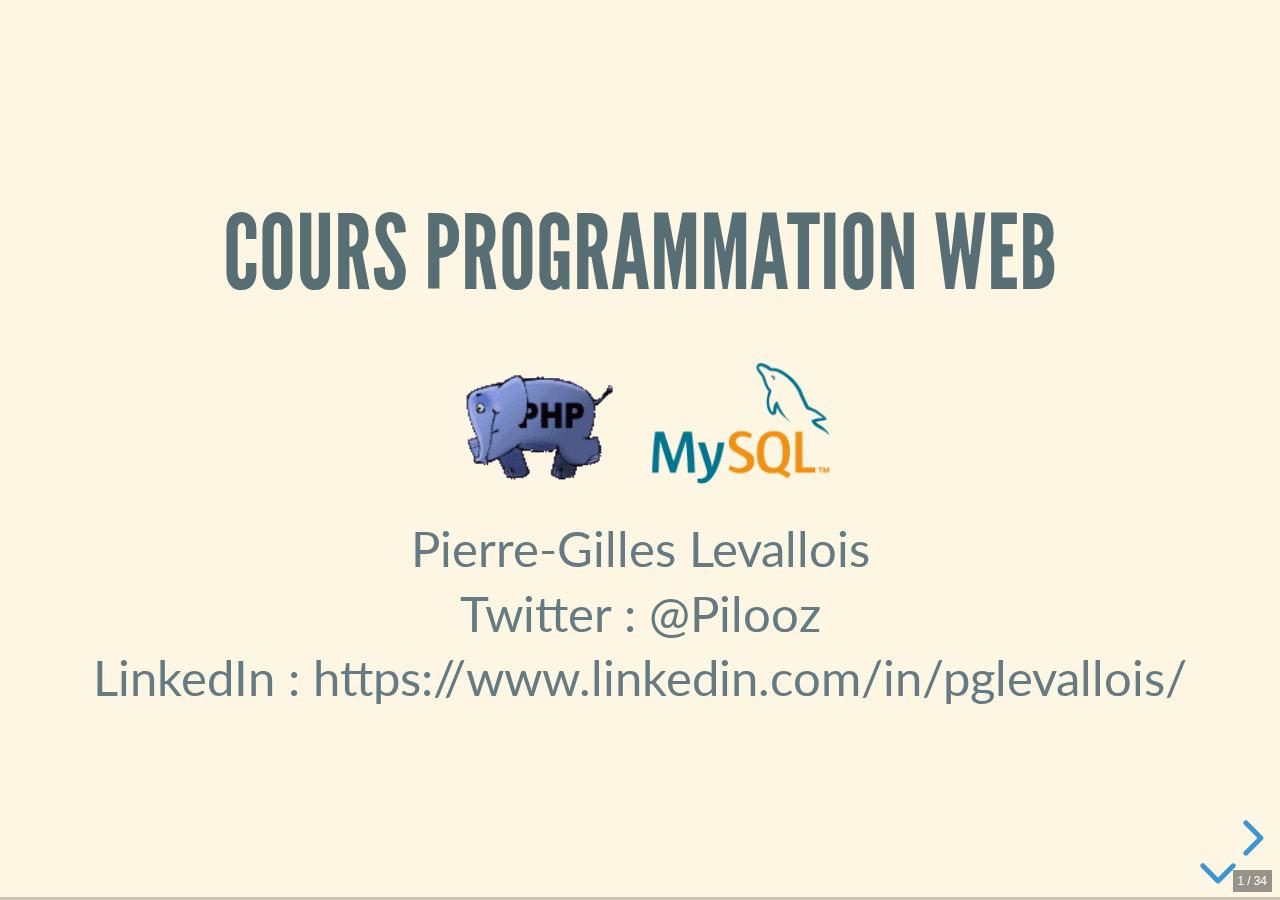
==== cours/index.html @ 21dce2d6 "plan chapitre 2" ====
<!doctype html>
<html>
	<head>
		<meta charset="utf-8">
		<meta name="viewport" content="width=device-width, initial-scale=1.0, maximum-scale=1.0, user-scalable=no">

		<title>Prog Web PHP</title>

		<link rel="stylesheet" href="css/reset.css">
		<link rel="stylesheet" href="css/reveal.css">
		<!-- <link rel="stylesheet" href="css/theme/black.css"/> -->
		<!-- <link rel="stylesheet" href="css/theme/white.css"/> -->
		<!-- <link rel="stylesheet" href="css/theme/league.css"/> -->
		<!-- <link rel="stylesheet" href="css/theme/sky.css"/> -->
		<!-- <link rel="stylesheet" href="css/theme/beige.css"/> -->
		<!-- <link rel="stylesheet" href="css/theme/simple.css"/> -->
		<!-- <link rel="stylesheet" href="css/theme/serif.css"/> -->
		<!-- <link rel="stylesheet" href="css/theme/blood.css"/> -->
		<!-- <link rel="stylesheet" href="css/theme/night.css"/> -->
		<!-- <link rel="stylesheet" href="css/theme/moon.css"/> -->
		<link rel="stylesheet" href="css/theme/solarized.css"/>
		<link rel="stylesheet" href="css/font-awesome.min.css"/>

	<!-- overloading reveal.js Styles-->
		<style>
			.left {
				text-align: left;
				margin-left: 0;
				margin-right: 0;
				float:left;	
				width: 45%;
			}
			.right {
				text-align: right;
				margin-right:  0;
				float:right;
				width: 45%;
			}
			.reveal section img { background:none; border:none; box-shadow:none;}
		</style>

		<!-- Theme used for syntax highlighting of code -->
		<link rel="stylesheet" href="lib/css/monokai.css">

		<!-- Printing and PDF exports -->
		<script>
			var link = document.createElement( 'link' );
			link.rel = 'stylesheet';
			link.type = 'text/css';
			link.href = window.location.search.match( /print-pdf/gi ) ? 'css/print/pdf.css' : 'css/print/paper.css';
			document.getElementsByTagName( 'head' )[0].appendChild( link );
		</script>
	</head>
	<body>
		<div class="reveal">
			<div class="slides">
				<section>
					<section>
						<h2>Cours Programmation Web</h2>
						<img src="img/elephant.jpg" width="150px"/> <img src="img/mysql.png" width="150px"/><br/>
						Pierre-Gilles Levallois<br/>
						Twitter : @Pilooz<br/>
						LinkedIn : https://www.linkedin.com/in/pglevallois/<br/>
					</section>

					<section>
						<ul>
							<li>1996 : Data Engineer : SQL Infocentre</li>
							<li class="fragment">1997 : Dba Oracle</li>
							<li class="fragment">1998 : Lead Dev sur Laclasse.com 15 ans</li>
							<li class="fragment">2017 : Coordonateur Technique de l'UrbanLab</li>
							<li class="fragment">2019 : Développeur Indépendant</li>
						</ul>
					</section>
				</section>

				<section>
					<h2>Organisation du module</h2>
					<ul>
						<li>6 séances de 3h de cours + TP</li>
						<li>4 séances Projet Web</li>
					</ul>
					<aside class="notes">
						Les TP : Réalisation de votre CV en ligne sur la base d'un modèle HTML Bootstrap, avec PHP et MySQL.
						Projet en mode startup : on se répartira le travail par agences
						<dd>back-end</dd>
							- Base de données
							- Services web
							- authentification
							-back-office
						<dd>Front-end</dd>
							- Modèle HTML/CSS
							- Intégration / Javascript						
					</aside>
				</section>

				<section>
					<h2>Et Vous ?</h2>
					<aside class="notes">
						Trouver un mode pour que les étudiants se présentent. /!\ Ils se connaissent déjà tous...
						Nom / Prénom / C'est quoi mon grain de folie ?
						25 min max.
					</aside>
				</section>

				<section>
					<section>
						<h2>Introduction</h2>
						<div>
							<b>2 types de sites</b>
							<ul>
								<li><u>Statiques</u> : Pages réalisées uniquement en HTML et css </li>
								<li><u>Dynamiques</u> : Utilisation d'un langage intermédiaire pour générer les pages HTML/CSS.</li>
							</ul>
						</div>
						<aside class="notes">
							Le navigateur ne comprend que du HTML/CSS/JS.<br/>
							Dans les 2 cas les pages sont stockées sur le serveur, mais les pages dynamiques ne contiennent pas toujours du HTML/CSS.
						</aside>
					</section>
					<section>
						<h3>Mais ? Pourquoi faire ?</h3><img src="img/why.gif" width="20%"><br/>
						<ul>
							<li class="fragment">Afficher des pages dont les contenus changent</li>
							<li class="fragment">Personnaliser le contenu en fonction du profil de l'utilisateur</li>
							<li class="fragment">Récupérer et traiter des données envoyées dans un formulaire</li>
						</ul>
						<aside class="notes">
							Exemples : Espace membre, back-office, news, forums, blogs, partages et gestion de données<br/>
							- Facebook<br/>
							- Systèem de gestion de données
						</aside>
					</section>
					<section>
						<h3>Fonctionnement du web statique</h3>
						<img src="mockups/web-static.png"/>
					</section>
					<section>
						<h3>Fonctionnement du web dynamique</h3>
						<img src="mockups/web-dynamic.png"/>
					</section>
					<section>
						<h3>Fonctionnement du web dynamique</h3>
						<img src="mockups/web-dynamic-mysql.png"/>
					</section>
					<section>
						<h3>Fonctionnement du web dynamique</h3>
						<img src="mockups/web-dynamic-mysql2.png"/>
					</section>

					<section>
						<h3>PHP ?</h3>
						<ul>
							<li class="fragment">
								<div class="left">
									Inventé en 1994 par un Groëlandais : Rasmus Lerdorf
								</div>    
								<div class="right">
									<img src="img/rasmus-lerdorf.jpg" width="50%"/>
								</div>
							</li>
							<li class="fragment">Distrubué en Open Source dès 1995</li>
							<li class="fragment">Langage de programmation Web exécuté côté serveur</li>
						</ul>

						<pre class="fragment">
							<code class="hljs" data-trim data-line-numbers>
								&lt;!-- some HTML Code...--&gt;
								&lt;?php
								  echo &quot;Hello World !&quot;;
								?&gt;
								&lt;!-- some HTML Code...--&gt;
							</code>
						</pre>

						<aside class="notes">
							- Son inventeur avait besoin de faire un CV en ligne !<br/>
							- Personal Home Page<br/>
							- PHP : Hypertext PreProcessor (Sigle autonyme depuis 2008)<br/>
							- D'autres langages serveurs existent, l'essentiel étant leur capacité à générer du HTML.
							Ruby, Python, C#, Javascript, PERL, JSP (ou J2E), ASP.net...
						</aside>
					</section>
	
					<section data-background-image="img/sample-db-model.png" data-background-transition="zoom">
						<h3>MySQL ?</h3>
						<ul>
							<li class="fragment">
								<div class="left">
									Inventé en 1995, par David Axmark, Michael Widenius, et Allan Larsson
								</div>    
								<div class="right">
									<img src="img/david-axmark.jpg" width="30%"/>
									<img src="img/michael-widenius.jpg" width="30%"/>
								</div>
							</li>
							<li class="fragment">Moteur de base de données</li>
							<li class="fragment">Stockage et structuration des données</li>
							<li class="fragment">Langage d'interrogation : SQL</li>
							<pre class="fragment left">
								<code class="hljs language-sql" data-trim data-line-numbers>
									SELECT id, name, description 
									FROM products 
									WHERE id > 100 
									ORDER BY id DESC;
								</code>
							</pre>
						</ul>
						<aside class="notes">
							- Société suédoise<br/>
							- Une des bases de données les plus utilisées au monde<br/>
							- 2008, rachat par SUN, 2010 rachat de SUN par Oracle !<br/>
							- >> Fork Open Source MariaDB<br/>
							- d'autres moteurs existent :
							Oracle, MariaDB, Microsoft SQL Server, PostgreSQL
						</aside>
					</section>

					<section class="left">
						<h3>En Résumé</h3>
						<small>2 types de sites web :
						<li><u>Statiques</u> : réalisés en HTML et CSS, mis à jour que par le webmaster qui met en ligne une nouvelle version du contenu</li>
						<li><u>Dynamiques</u> : Utilisation de langages interprétés côté <u>serveur</u> (PHP) et d'une base de données (MySQL) 
							qui génère du HTML / CSS. Leurs contenus sont dynamiques et peuvent être personnalisés en fonction des profils des visiteurs, 
							côté <u>clients</u>.</li>
						Le client demande des pages au serveur qui construit et répond en renvoyant une page HTML.
						<li><u>PHP</u> est un langage exécuté (interprété ou compilé) côté serveur. 
							Il permet de traiter des données du client ou de la base de données.
							Il génère du HTML.
						</li>				
						<li><u>MySQL</u> est un système de gestion de bases de données relationnel (SGBDR). 
						Le SGBD structure stocke l'information. 
						Un moteur d'interrogation utilisant le langage SQL permet de manipuler les données de la base
						Création/Modification/Suppression/Lecture.</li>
						</small>
						<aside class="notes">
							CRUD en anglais pour Creat Read Update Delete.
						</aside>		
					</section>
				</section>

				<section data-background="#0d0e00" data-background-transition="zoom">
					<section>
						<h2>Chapitre 1</h2>
						L'environnement de travail
					</section>
					<section>
						<h3>De quoi a-t-on besoin pour développer ?</h3>
						<ul>
							<li class="fragment">Un éditeur de texte pour écrire du code : VS Code, SublimeText, Atom, ...</li>
							<li class="fragment">Le moteur PHP pour exécuter notre code.</li>
							<li class="fragment">Le moteur de base de données MySQL</li>
							<li class="fragment">Un bon navigateur qui respecte à peu près les standards du Web : Chrome, Firefox...</li>
							<li class="fragment">Un serveur Web pour servir nos pages : Apache, Ngnix, ...</li>
						</ul>
					</section>
					<section>
						<h2>Let's Install...</h2>
						<div class="left">
							<img src="img/lets-install.gif"/>
						</div>
						<div class="left">
							<a target="_blank" href="https://www.apachefriends.org/fr/index.html">XAMPP</a>
							&nbsp;ou&nbsp;<a target="_blank" href="https://www.wampserver.com/">WAMP</a><br/>
							<a target="_blank" href="https://code.visualstudio.com/download">VS Code</a>
							&nbsp;ou&nbsp;<a target="_bl&nbsp;ou&nbsp;ank" href="https://www.sublimetext.com/">SublimeText</a><br/>
							<a target="_blank" href="https://www.mozilla.org/fr/firefox/new/">FireFox</a>
							&nbsp;ou&nbsp;<a target="_blank" href="https://www.google.com/intl/fr_fr/chrome/">Chrome</a>
						</div>
					</section>

					<section data-transition="convex">
						<img src="img/xampp-install1.png"/>
					</section>
					<section data-transition="convex">
						<img src="img/xampp-install2.png"/>
					</section>
					<section data-transition="convex">
						<img src="img/xampp-install3.png"/>
					</section>
					<section data-transition="convex">
						<img src="img/xampp-install4.png"/>
					</section>
					<section data-transition="convex">
						<img src="img/xampp-install5.png"/>
					</section>
					<section data-transition="convex">
						<img src="img/xampp-install6.png"/>
					</section>

					<section data-transition="concave">
						<img src="img/vscode-install1.png"/>
					</section>
					<section data-transition="concave">
						<img src="img/vscode-install2.png"/>
					</section>
					<section data-transition="concave">
						<img src="img/vscode-install3.png"/>
					</section>
					<section data-transition="concave">
						<img src="img/vscode-install4.png"/>
					</section>
					<section data-transition="concave">
						<img src="img/vscode-install5.png"/>
					</section>
					<section data-transition="concave">
						<img src="img/vscode-install6.png"/>
					</section>
					<section data-transition="concave">
						<img src="img/vscode-install7.png"/>
					</section>

					<section data-transition="concave">
						<h3>Quelques plugins indispensables pour VSCode</h3>
						<img src="img/plugin-vscode.png"/>
					<aside class="notes">
						Les 4 premiers plugins sont intéressants.
					</aside>
					</section>

				</section>

				<section>
					<h2>Chapitre 2</h2>
					<p>Utiliser PHP</p>
					<ul>
						<li>Hello world !</li>
						<li>Les variables et leur portées</li>
						<li>Les structures itératives</li>
						<li>Les fonctions</li>
						<li>GET et POST</li>
						<li>Les sessions</li>
					</ul>
					<aside class="notes">
						variables locales, globales super-globales.
					</aside>
				</section>

				<section>
					<h2>Chapitre 3</h2>
					Utiliser MySQL
				</section>

				<section>
					<h2>Chapitre 4</h2>
				</section>

				<section>
					<h2>Chapitre 5</h2>
				</section>

			</div>
		</div>

		<!--
			@TODO : 
			 - Faire une passe pour les illustrations.
			 - Faire ue passe pour les transitions
		-->
		<script src="js/reveal.js"></script>

		<script>
			// More info about config & dependencies:
			// - https://github.com/hakimel/reveal.js#configuration
			// - https://github.com/hakimel/reveal.js#dependencies
			Reveal.initialize({
				hash: true,
				dependencies: [
					{ src: 'plugin/markdown/marked.js' },
					{ src: 'plugin/markdown/markdown.js' },
					{ src: 'plugin/highlight/highlight.js', async: true },
					{ src: 'plugin/notes/notes.js', async: true },
					{ src: 'plugin/chalkboard/chalkboard.js' }
				],
				keyboard: {
					67: function() { RevealChalkboard.toggleNotesCanvas() },	// toggle notes canvas when 'c' is pressed
					66: function() { RevealChalkboard.toggleChalkboard() },	// toggle chalkboard when 'b' is pressed
					46: function() { RevealChalkboard.clear() },	// clear chalkboard when 'DEL' is pressed
					8: function() { RevealChalkboard.reset() },	// reset chalkboard data on current slide when 'BACKSPACE' is pressed
					68: function() { RevealChalkboard.download() },	// downlad recorded chalkboard drawing when 'd' is pressed
					88: function() { RevealChalkboard.colorNext() },	// cycle colors forward when 'x' is pressed
					89: function() { RevealChalkboard.colorPrev() },	// cycle colors backward when 'y' is pressed
				}
			});
			Reveal.configure({ slideNumber: 'c/t' });
		</script>
	</body>
</html>
---- cours/css/theme/black.css ----
/**
 * Black theme for reveal.js. This is the opposite of the 'white' theme.
 *
 * By Hakim El Hattab, http://hakim.se
 */
@import url(../../lib/font/source-sans-pro/source-sans-pro.css);
section.has-light-background, section.has-light-background h1, section.has-light-background h2, section.has-light-background h3, section.has-light-background h4, section.has-light-background h5, section.has-light-background h6 {
  color: #222; }

/*********************************************
 * GLOBAL STYLES
 *********************************************/
body {
  background: #191919;
  background-color: #191919; }

.reveal {
  font-family: "Source Sans Pro", Helvetica, sans-serif;
  font-size: 42px;
  font-weight: normal;
  color: #fff; }

::selection {
  color: #fff;
  background: #bee4fd;
  text-shadow: none; }

::-moz-selection {
  color: #fff;
  background: #bee4fd;
  text-shadow: none; }

.reveal .slides section,
.reveal .slides section > section {
  line-height: 1.3;
  font-weight: inherit; }

/*********************************************
 * HEADERS
 *********************************************/
.reveal h1,
.reveal h2,
.reveal h3,
.reveal h4,
.reveal h5,
.reveal h6 {
  margin: 0 0 20px 0;
  color: #fff;
  font-family: "Source Sans Pro", Helvetica, sans-serif;
  font-weight: 600;
  line-height: 1.2;
  letter-spacing: normal;
  text-transform: uppercase;
  text-shadow: none;
  word-wrap: break-word; }

.reveal h1 {
  font-size: 2.5em; }

.reveal h2 {
  font-size: 1.6em; }

.reveal h3 {
  font-size: 1.3em; }

.reveal h4 {
  font-size: 1em; }

.reveal h1 {
  text-shadow: none; }

/*********************************************
 * OTHER
 *********************************************/
.reveal p {
  margin: 20px 0;
  line-height: 1.3; }

/* Ensure certain elements are never larger than the slide itself */
.reveal img,
.reveal video,
.reveal iframe {
  max-width: 95%;
  max-height: 95%; }

.reveal strong,
.reveal b {
  font-weight: bold; }

.reveal em {
  font-style: italic; }

.reveal ol,
.reveal dl,
.reveal ul {
  display: inline-block;
  text-align: left;
  margin: 0 0 0 1em; }

.reveal ol {
  list-style-type: decimal; }

.reveal ul {
  list-style-type: disc; }

.reveal ul ul {
  list-style-type: square; }

.reveal ul ul ul {
  list-style-type: circle; }

.reveal ul ul,
.reveal ul ol,
.reveal ol ol,
.reveal ol ul {
  display: block;
  margin-left: 40px; }

.reveal dt {
  font-weight: bold; }

.reveal dd {
  margin-left: 40px; }

.reveal blockquote {
  display: block;
  position: relative;
  width: 70%;
  margin: 20px auto;
  padding: 5px;
  font-style: italic;
  background: rgba(255, 255, 255, 0.05);
  box-shadow: 0px 0px 2px rgba(0, 0, 0, 0.2); }

.reveal blockquote p:first-child,
.reveal blockquote p:last-child {
  display: inline-block; }

.reveal q {
  font-style: italic; }

.reveal pre {
  display: block;
  position: relative;
  width: 90%;
  margin: 20px auto;
  text-align: left;
  font-size: 0.55em;
  font-family: monospace;
  line-height: 1.2em;
  word-wrap: break-word;
  box-shadow: 0px 5px 15px rgba(0, 0, 0, 0.15); }

.reveal code {
  font-family: monospace;
  text-transform: none; }

.reveal pre code {
  display: block;
  padding: 5px;
  overflow: auto;
  max-height: 400px;
  word-wrap: normal; }

.reveal table {
  margin: auto;
  border-collapse: collapse;
  border-spacing: 0; }

.reveal table th {
  font-weight: bold; }

.reveal table th,
.reveal table td {
  text-align: left;
  padding: 0.2em 0.5em 0.2em 0.5em;
  border-bottom: 1px solid; }

.reveal table th[align="center"],
.reveal table td[align="center"] {
  text-align: center; }

.reveal table th[align="right"],
.reveal table td[align="right"] {
  text-align: right; }

.reveal table tbody tr:last-child th,
.reveal table tbody tr:last-child td {
  border-bottom: none; }

.reveal sup {
  vertical-align: super;
  font-size: smaller; }

.reveal sub {
  vertical-align: sub;
  font-size: smaller; }

.reveal small {
  display: inline-block;
  font-size: 0.6em;
  line-height: 1.2em;
  vertical-align: top; }

.reveal small * {
  vertical-align: top; }

/*********************************************
 * LINKS
 *********************************************/
.reveal a {
  color: #42affa;
  text-decoration: none;
  -webkit-transition: color .15s ease;
  -moz-transition: color .15s ease;
  transition: color .15s ease; }

.reveal a:hover {
  color: #8dcffc;
  text-shadow: none;
  border: none; }

.reveal .roll span:after {
  color: #fff;
  background: #068de9; }

/*********************************************
 * IMAGES
 *********************************************/
.reveal section img {
  margin: 15px 0px;
  background: rgba(255, 255, 255, 0.12);
  border: 4px solid #fff;
  box-shadow: 0 0 10px rgba(0, 0, 0, 0.15); }

.reveal section img.plain {
  border: 0;
  box-shadow: none; }

.reveal a img {
  -webkit-transition: all .15s linear;
  -moz-transition: all .15s linear;
  transition: all .15s linear; }

.reveal a:hover img {
  background: rgba(255, 255, 255, 0.2);
  border-color: #42affa;
  box-shadow: 0 0 20px rgba(0, 0, 0, 0.55); }

/*********************************************
 * NAVIGATION CONTROLS
 *********************************************/
.reveal .controls {
  color: #42affa; }

/*********************************************
 * PROGRESS BAR
 *********************************************/
.reveal .progress {
  background: rgba(0, 0, 0, 0.2);
  color: #42affa; }

.reveal .progress span {
  -webkit-transition: width 800ms cubic-bezier(0.26, 0.86, 0.44, 0.985);
  -moz-transition: width 800ms cubic-bezier(0.26, 0.86, 0.44, 0.985);
  transition: width 800ms cubic-bezier(0.26, 0.86, 0.44, 0.985); }

/*********************************************
 * PRINT BACKGROUND
 *********************************************/
@media print {
  .backgrounds {
    background-color: #191919; } }
---- cours/css/theme/white.css ----
/**
 * White theme for reveal.js. This is the opposite of the 'black' theme.
 *
 * By Hakim El Hattab, http://hakim.se
 */
@import url(../../lib/font/source-sans-pro/source-sans-pro.css);
section.has-dark-background, section.has-dark-background h1, section.has-dark-background h2, section.has-dark-background h3, section.has-dark-background h4, section.has-dark-background h5, section.has-dark-background h6 {
  color: #fff; }

/*********************************************
 * GLOBAL STYLES
 *********************************************/
body {
  background: #fff;
  background-color: #fff; }

.reveal {
  font-family: "Source Sans Pro", Helvetica, sans-serif;
  font-size: 42px;
  font-weight: normal;
  color: #222; }

::selection {
  color: #fff;
  background: #98bdef;
  text-shadow: none; }

::-moz-selection {
  color: #fff;
  background: #98bdef;
  text-shadow: none; }

.reveal .slides section,
.reveal .slides section > section {
  line-height: 1.3;
  font-weight: inherit; }

/*********************************************
 * HEADERS
 *********************************************/
.reveal h1,
.reveal h2,
.reveal h3,
.reveal h4,
.reveal h5,
.reveal h6 {
  margin: 0 0 20px 0;
  color: #222;
  font-family: "Source Sans Pro", Helvetica, sans-serif;
  font-weight: 600;
  line-height: 1.2;
  letter-spacing: normal;
  text-transform: uppercase;
  text-shadow: none;
  word-wrap: break-word; }

.reveal h1 {
  font-size: 2.5em; }

.reveal h2 {
  font-size: 1.6em; }

.reveal h3 {
  font-size: 1.3em; }

.reveal h4 {
  font-size: 1em; }

.reveal h1 {
  text-shadow: none; }

/*********************************************
 * OTHER
 *********************************************/
.reveal p {
  margin: 20px 0;
  line-height: 1.3; }

/* Ensure certain elements are never larger than the slide itself */
.reveal img,
.reveal video,
.reveal iframe {
  max-width: 95%;
  max-height: 95%; }

.reveal strong,
.reveal b {
  font-weight: bold; }

.reveal em {
  font-style: italic; }

.reveal ol,
.reveal dl,
.reveal ul {
  display: inline-block;
  text-align: left;
  margin: 0 0 0 1em; }

.reveal ol {
  list-style-type: decimal; }

.reveal ul {
  list-style-type: disc; }

.reveal ul ul {
  list-style-type: square; }

.reveal ul ul ul {
  list-style-type: circle; }

.reveal ul ul,
.reveal ul ol,
.reveal ol ol,
.reveal ol ul {
  display: block;
  margin-left: 40px; }

.reveal dt {
  font-weight: bold; }

.reveal dd {
  margin-left: 40px; }

.reveal blockquote {
  display: block;
  position: relative;
  width: 70%;
  margin: 20px auto;
  padding: 5px;
  font-style: italic;
  background: rgba(255, 255, 255, 0.05);
  box-shadow: 0px 0px 2px rgba(0, 0, 0, 0.2); }

.reveal blockquote p:first-child,
.reveal blockquote p:last-child {
  display: inline-block; }

.reveal q {
  font-style: italic; }

.reveal pre {
  display: block;
  position: relative;
  width: 90%;
  margin: 20px auto;
  text-align: left;
  font-size: 0.55em;
  font-family: monospace;
  line-height: 1.2em;
  word-wrap: break-word;
  box-shadow: 0px 5px 15px rgba(0, 0, 0, 0.15); }

.reveal code {
  font-family: monospace;
  text-transform: none; }

.reveal pre code {
  display: block;
  padding: 5px;
  overflow: auto;
  max-height: 400px;
  word-wrap: normal; }

.reveal table {
  margin: auto;
  border-collapse: collapse;
  border-spacing: 0; }

.reveal table th {
  font-weight: bold; }

.reveal table th,
.reveal table td {
  text-align: left;
  padding: 0.2em 0.5em 0.2em 0.5em;
  border-bottom: 1px solid; }

.reveal table th[align="center"],
.reveal table td[align="center"] {
  text-align: center; }

.reveal table th[align="right"],
.reveal table td[align="right"] {
  text-align: right; }

.reveal table tbody tr:last-child th,
.reveal table tbody tr:last-child td {
  border-bottom: none; }

.reveal sup {
  vertical-align: super;
  font-size: smaller; }

.reveal sub {
  vertical-align: sub;
  font-size: smaller; }

.reveal small {
  display: inline-block;
  font-size: 0.6em;
  line-height: 1.2em;
  vertical-align: top; }

.reveal small * {
  vertical-align: top; }

/*********************************************
 * LINKS
 *********************************************/
.reveal a {
  color: #2a76dd;
  text-decoration: none;
  -webkit-transition: color .15s ease;
  -moz-transition: color .15s ease;
  transition: color .15s ease; }

.reveal a:hover {
  color: #6ca0e8;
  text-shadow: none;
  border: none; }

.reveal .roll span:after {
  color: #fff;
  background: #1a53a1; }

/*********************************************
 * IMAGES
 *********************************************/
.reveal section img {
  margin: 15px 0px;
  background: rgba(255, 255, 255, 0.12);
  border: 4px solid #222;
  box-shadow: 0 0 10px rgba(0, 0, 0, 0.15); }

.reveal section img.plain {
  border: 0;
  box-shadow: none; }

.reveal a img {
  -webkit-transition: all .15s linear;
  -moz-transition: all .15s linear;
  transition: all .15s linear; }

.reveal a:hover img {
  background: rgba(255, 255, 255, 0.2);
  border-color: #2a76dd;
  box-shadow: 0 0 20px rgba(0, 0, 0, 0.55); }

/*********************************************
 * NAVIGATION CONTROLS
 *********************************************/
.reveal .controls {
  color: #2a76dd; }

/*********************************************
 * PROGRESS BAR
 *********************************************/
.reveal .progress {
  background: rgba(0, 0, 0, 0.2);
  color: #2a76dd; }

.reveal .progress span {
  -webkit-transition: width 800ms cubic-bezier(0.26, 0.86, 0.44, 0.985);
  -moz-transition: width 800ms cubic-bezier(0.26, 0.86, 0.44, 0.985);
  transition: width 800ms cubic-bezier(0.26, 0.86, 0.44, 0.985); }

/*********************************************
 * PRINT BACKGROUND
 *********************************************/
@media print {
  .backgrounds {
    background-color: #fff; } }
---- cours/css/theme/league.css ----
/**
 * League theme for reveal.js.
 *
 * This was the default theme pre-3.0.0.
 *
 * Copyright (C) 2011-2012 Hakim El Hattab, http://hakim.se
 */
@import url(../../lib/font/league-gothic/league-gothic.css);
@import url(https://fonts.googleapis.com/css?family=Lato:400,700,400italic,700italic);
/*********************************************
 * GLOBAL STYLES
 *********************************************/
body {
  background: #1c1e20;
  background: -moz-radial-gradient(center, circle cover, #555a5f 0%, #1c1e20 100%);
  background: -webkit-gradient(radial, center center, 0px, center center, 100%, color-stop(0%, #555a5f), color-stop(100%, #1c1e20));
  background: -webkit-radial-gradient(center, circle cover, #555a5f 0%, #1c1e20 100%);
  background: -o-radial-gradient(center, circle cover, #555a5f 0%, #1c1e20 100%);
  background: -ms-radial-gradient(center, circle cover, #555a5f 0%, #1c1e20 100%);
  background: radial-gradient(center, circle cover, #555a5f 0%, #1c1e20 100%);
  background-color: #2b2b2b; }

.reveal {
  font-family: "Lato", sans-serif;
  font-size: 40px;
  font-weight: normal;
  color: #eee; }

::selection {
  color: #fff;
  background: #FF5E99;
  text-shadow: none; }

::-moz-selection {
  color: #fff;
  background: #FF5E99;
  text-shadow: none; }

.reveal .slides section,
.reveal .slides section > section {
  line-height: 1.3;
  font-weight: inherit; }

/*********************************************
 * HEADERS
 *********************************************/
.reveal h1,
.reveal h2,
.reveal h3,
.reveal h4,
.reveal h5,
.reveal h6 {
  margin: 0 0 20px 0;
  color: #eee;
  font-family: "League Gothic", Impact, sans-serif;
  font-weight: normal;
  line-height: 1.2;
  letter-spacing: normal;
  text-transform: uppercase;
  text-shadow: 0px 0px 6px rgba(0, 0, 0, 0.2);
  word-wrap: break-word; }

.reveal h1 {
  font-size: 3.77em; }

.reveal h2 {
  font-size: 2.11em; }

.reveal h3 {
  font-size: 1.55em; }

.reveal h4 {
  font-size: 1em; }

.reveal h1 {
  text-shadow: 0 1px 0 #ccc, 0 2px 0 #c9c9c9, 0 3px 0 #bbb, 0 4px 0 #b9b9b9, 0 5px 0 #aaa, 0 6px 1px rgba(0, 0, 0, 0.1), 0 0 5px rgba(0, 0, 0, 0.1), 0 1px 3px rgba(0, 0, 0, 0.3), 0 3px 5px rgba(0, 0, 0, 0.2), 0 5px 10px rgba(0, 0, 0, 0.25), 0 20px 20px rgba(0, 0, 0, 0.15); }

/*********************************************
 * OTHER
 *********************************************/
.reveal p {
  margin: 20px 0;
  line-height: 1.3; }

/* Ensure certain elements are never larger than the slide itself */
.reveal img,
.reveal video,
.reveal iframe {
  max-width: 95%;
  max-height: 95%; }

.reveal strong,
.reveal b {
  font-weight: bold; }

.reveal em {
  font-style: italic; }

.reveal ol,
.reveal dl,
.reveal ul {
  display: inline-block;
  text-align: left;
  margin: 0 0 0 1em; }

.reveal ol {
  list-style-type: decimal; }

.reveal ul {
  list-style-type: disc; }

.reveal ul ul {
  list-style-type: square; }

.reveal ul ul ul {
  list-style-type: circle; }

.reveal ul ul,
.reveal ul ol,
.reveal ol ol,
.reveal ol ul {
  display: block;
  margin-left: 40px; }

.reveal dt {
  font-weight: bold; }

.reveal dd {
  margin-left: 40px; }

.reveal blockquote {
  display: block;
  position: relative;
  width: 70%;
  margin: 20px auto;
  padding: 5px;
  font-style: italic;
  background: rgba(255, 255, 255, 0.05);
  box-shadow: 0px 0px 2px rgba(0, 0, 0, 0.2); }

.reveal blockquote p:first-child,
.reveal blockquote p:last-child {
  display: inline-block; }

.reveal q {
  font-style: italic; }

.reveal pre {
  display: block;
  position: relative;
  width: 90%;
  margin: 20px auto;
  text-align: left;
  font-size: 0.55em;
  font-family: monospace;
  line-height: 1.2em;
  word-wrap: break-word;
  box-shadow: 0px 5px 15px rgba(0, 0, 0, 0.15); }

.reveal code {
  font-family: monospace;
  text-transform: none; }

.reveal pre code {
  display: block;
  padding: 5px;
  overflow: auto;
  max-height: 400px;
  word-wrap: normal; }

.reveal table {
  margin: auto;
  border-collapse: collapse;
  border-spacing: 0; }

.reveal table th {
  font-weight: bold; }

.reveal table th,
.reveal table td {
  text-align: left;
  padding: 0.2em 0.5em 0.2em 0.5em;
  border-bottom: 1px solid; }

.reveal table th[align="center"],
.reveal table td[align="center"] {
  text-align: center; }

.reveal table th[align="right"],
.reveal table td[align="right"] {
  text-align: right; }

.reveal table tbody tr:last-child th,
.reveal table tbody tr:last-child td {
  border-bottom: none; }

.reveal sup {
  vertical-align: super;
  font-size: smaller; }

.reveal sub {
  vertical-align: sub;
  font-size: smaller; }

.reveal small {
  display: inline-block;
  font-size: 0.6em;
  line-height: 1.2em;
  vertical-align: top; }

.reveal small * {
  vertical-align: top; }

/*********************************************
 * LINKS
 *********************************************/
.reveal a {
  color: #13DAEC;
  text-decoration: none;
  -webkit-transition: color .15s ease;
  -moz-transition: color .15s ease;
  transition: color .15s ease; }

.reveal a:hover {
  color: #71e9f4;
  text-shadow: none;
  border: none; }

.reveal .roll span:after {
  color: #fff;
  background: #0d99a5; }

/*********************************************
 * IMAGES
 *********************************************/
.reveal section img {
  margin: 15px 0px;
  background: rgba(255, 255, 255, 0.12);
  border: 4px solid #eee;
  box-shadow: 0 0 10px rgba(0, 0, 0, 0.15); }

.reveal section img.plain {
  border: 0;
  box-shadow: none; }

.reveal a img {
  -webkit-transition: all .15s linear;
  -moz-transition: all .15s linear;
  transition: all .15s linear; }

.reveal a:hover img {
  background: rgba(255, 255, 255, 0.2);
  border-color: #13DAEC;
  box-shadow: 0 0 20px rgba(0, 0, 0, 0.55); }

/*********************************************
 * NAVIGATION CONTROLS
 *********************************************/
.reveal .controls {
  color: #13DAEC; }

/*********************************************
 * PROGRESS BAR
 *********************************************/
.reveal .progress {
  background: rgba(0, 0, 0, 0.2);
  color: #13DAEC; }

.reveal .progress span {
  -webkit-transition: width 800ms cubic-bezier(0.26, 0.86, 0.44, 0.985);
  -moz-transition: width 800ms cubic-bezier(0.26, 0.86, 0.44, 0.985);
  transition: width 800ms cubic-bezier(0.26, 0.86, 0.44, 0.985); }

/*********************************************
 * PRINT BACKGROUND
 *********************************************/
@media print {
  .backgrounds {
    background-color: #2b2b2b; } }
---- cours/css/theme/sky.css ----
/**
 * Sky theme for reveal.js.
 *
 * Copyright (C) 2011-2012 Hakim El Hattab, http://hakim.se
 */
@import url(https://fonts.googleapis.com/css?family=Quicksand:400,700,400italic,700italic);
@import url(https://fonts.googleapis.com/css?family=Open+Sans:400italic,700italic,400,700);
.reveal a {
  line-height: 1.3em; }

/*********************************************
 * GLOBAL STYLES
 *********************************************/
body {
  background: #add9e4;
  background: -moz-radial-gradient(center, circle cover, #f7fbfc 0%, #add9e4 100%);
  background: -webkit-gradient(radial, center center, 0px, center center, 100%, color-stop(0%, #f7fbfc), color-stop(100%, #add9e4));
  background: -webkit-radial-gradient(center, circle cover, #f7fbfc 0%, #add9e4 100%);
  background: -o-radial-gradient(center, circle cover, #f7fbfc 0%, #add9e4 100%);
  background: -ms-radial-gradient(center, circle cover, #f7fbfc 0%, #add9e4 100%);
  background: radial-gradient(center, circle cover, #f7fbfc 0%, #add9e4 100%);
  background-color: #f7fbfc; }

.reveal {
  font-family: "Open Sans", sans-serif;
  font-size: 40px;
  font-weight: normal;
  color: #333; }

::selection {
  color: #fff;
  background: #134674;
  text-shadow: none; }

::-moz-selection {
  color: #fff;
  background: #134674;
  text-shadow: none; }

.reveal .slides section,
.reveal .slides section > section {
  line-height: 1.3;
  font-weight: inherit; }

/*********************************************
 * HEADERS
 *********************************************/
.reveal h1,
.reveal h2,
.reveal h3,
.reveal h4,
.reveal h5,
.reveal h6 {
  margin: 0 0 20px 0;
  color: #333;
  font-family: "Quicksand", sans-serif;
  font-weight: normal;
  line-height: 1.2;
  letter-spacing: -0.08em;
  text-transform: uppercase;
  text-shadow: none;
  word-wrap: break-word; }

.reveal h1 {
  font-size: 3.77em; }

.reveal h2 {
  font-size: 2.11em; }

.reveal h3 {
  font-size: 1.55em; }

.reveal h4 {
  font-size: 1em; }

.reveal h1 {
  text-shadow: none; }

/*********************************************
 * OTHER
 *********************************************/
.reveal p {
  margin: 20px 0;
  line-height: 1.3; }

/* Ensure certain elements are never larger than the slide itself */
.reveal img,
.reveal video,
.reveal iframe {
  max-width: 95%;
  max-height: 95%; }

.reveal strong,
.reveal b {
  font-weight: bold; }

.reveal em {
  font-style: italic; }

.reveal ol,
.reveal dl,
.reveal ul {
  display: inline-block;
  text-align: left;
  margin: 0 0 0 1em; }

.reveal ol {
  list-style-type: decimal; }

.reveal ul {
  list-style-type: disc; }

.reveal ul ul {
  list-style-type: square; }

.reveal ul ul ul {
  list-style-type: circle; }

.reveal ul ul,
.reveal ul ol,
.reveal ol ol,
.reveal ol ul {
  display: block;
  margin-left: 40px; }

.reveal dt {
  font-weight: bold; }

.reveal dd {
  margin-left: 40px; }

.reveal blockquote {
  display: block;
  position: relative;
  width: 70%;
  margin: 20px auto;
  padding: 5px;
  font-style: italic;
  background: rgba(255, 255, 255, 0.05);
  box-shadow: 0px 0px 2px rgba(0, 0, 0, 0.2); }

.reveal blockquote p:first-child,
.reveal blockquote p:last-child {
  display: inline-block; }

.reveal q {
  font-style: italic; }

.reveal pre {
  display: block;
  position: relative;
  width: 90%;
  margin: 20px auto;
  text-align: left;
  font-size: 0.55em;
  font-family: monospace;
  line-height: 1.2em;
  word-wrap: break-word;
  box-shadow: 0px 5px 15px rgba(0, 0, 0, 0.15); }

.reveal code {
  font-family: monospace;
  text-transform: none; }

.reveal pre code {
  display: block;
  padding: 5px;
  overflow: auto;
  max-height: 400px;
  word-wrap: normal; }

.reveal table {
  margin: auto;
  border-collapse: collapse;
  border-spacing: 0; }

.reveal table th {
  font-weight: bold; }

.reveal table th,
.reveal table td {
  text-align: left;
  padding: 0.2em 0.5em 0.2em 0.5em;
  border-bottom: 1px solid; }

.reveal table th[align="center"],
.reveal table td[align="center"] {
  text-align: center; }

.reveal table th[align="right"],
.reveal table td[align="right"] {
  text-align: right; }

.reveal table tbody tr:last-child th,
.reveal table tbody tr:last-child td {
  border-bottom: none; }

.reveal sup {
  vertical-align: super;
  font-size: smaller; }

.reveal sub {
  vertical-align: sub;
  font-size: smaller; }

.reveal small {
  display: inline-block;
  font-size: 0.6em;
  line-height: 1.2em;
  vertical-align: top; }

.reveal small * {
  vertical-align: top; }

/*********************************************
 * LINKS
 *********************************************/
.reveal a {
  color: #3b759e;
  text-decoration: none;
  -webkit-transition: color .15s ease;
  -moz-transition: color .15s ease;
  transition: color .15s ease; }

.reveal a:hover {
  color: #74a7cb;
  text-shadow: none;
  border: none; }

.reveal .roll span:after {
  color: #fff;
  background: #264c66; }

/*********************************************
 * IMAGES
 *********************************************/
.reveal section img {
  margin: 15px 0px;
  background: rgba(255, 255, 255, 0.12);
  border: 4px solid #333;
  box-shadow: 0 0 10px rgba(0, 0, 0, 0.15); }

.reveal section img.plain {
  border: 0;
  box-shadow: none; }

.reveal a img {
  -webkit-transition: all .15s linear;
  -moz-transition: all .15s linear;
  transition: all .15s linear; }

.reveal a:hover img {
  background: rgba(255, 255, 255, 0.2);
  border-color: #3b759e;
  box-shadow: 0 0 20px rgba(0, 0, 0, 0.55); }

/*********************************************
 * NAVIGATION CONTROLS
 *********************************************/
.reveal .controls {
  color: #3b759e; }

/*********************************************
 * PROGRESS BAR
 *********************************************/
.reveal .progress {
  background: rgba(0, 0, 0, 0.2);
  color: #3b759e; }

.reveal .progress span {
  -webkit-transition: width 800ms cubic-bezier(0.26, 0.86, 0.44, 0.985);
  -moz-transition: width 800ms cubic-bezier(0.26, 0.86, 0.44, 0.985);
  transition: width 800ms cubic-bezier(0.26, 0.86, 0.44, 0.985); }

/*********************************************
 * PRINT BACKGROUND
 *********************************************/
@media print {
  .backgrounds {
    background-color: #f7fbfc; } }
---- cours/css/theme/beige.css ----
/**
 * Beige theme for reveal.js.
 *
 * Copyright (C) 2011-2012 Hakim El Hattab, http://hakim.se
 */
@import url(../../lib/font/league-gothic/league-gothic.css);
@import url(https://fonts.googleapis.com/css?family=Lato:400,700,400italic,700italic);
/*********************************************
 * GLOBAL STYLES
 *********************************************/
body {
  background: #f7f2d3;
  background: -moz-radial-gradient(center, circle cover, white 0%, #f7f2d3 100%);
  background: -webkit-gradient(radial, center center, 0px, center center, 100%, color-stop(0%, white), color-stop(100%, #f7f2d3));
  background: -webkit-radial-gradient(center, circle cover, white 0%, #f7f2d3 100%);
  background: -o-radial-gradient(center, circle cover, white 0%, #f7f2d3 100%);
  background: -ms-radial-gradient(center, circle cover, white 0%, #f7f2d3 100%);
  background: radial-gradient(center, circle cover, white 0%, #f7f2d3 100%);
  background-color: #f7f3de; }

.reveal {
  font-family: "Lato", sans-serif;
  font-size: 40px;
  font-weight: normal;
  color: #333; }

::selection {
  color: #fff;
  background: rgba(79, 64, 28, 0.99);
  text-shadow: none; }

::-moz-selection {
  color: #fff;
  background: rgba(79, 64, 28, 0.99);
  text-shadow: none; }

.reveal .slides section,
.reveal .slides section > section {
  line-height: 1.3;
  font-weight: inherit; }

/*********************************************
 * HEADERS
 *********************************************/
.reveal h1,
.reveal h2,
.reveal h3,
.reveal h4,
.reveal h5,
.reveal h6 {
  margin: 0 0 20px 0;
  color: #333;
  font-family: "League Gothic", Impact, sans-serif;
  font-weight: normal;
  line-height: 1.2;
  letter-spacing: normal;
  text-transform: uppercase;
  text-shadow: none;
  word-wrap: break-word; }

.reveal h1 {
  font-size: 3.77em; }

.reveal h2 {
  font-size: 2.11em; }

.reveal h3 {
  font-size: 1.55em; }

.reveal h4 {
  font-size: 1em; }

.reveal h1 {
  text-shadow: 0 1px 0 #ccc, 0 2px 0 #c9c9c9, 0 3px 0 #bbb, 0 4px 0 #b9b9b9, 0 5px 0 #aaa, 0 6px 1px rgba(0, 0, 0, 0.1), 0 0 5px rgba(0, 0, 0, 0.1), 0 1px 3px rgba(0, 0, 0, 0.3), 0 3px 5px rgba(0, 0, 0, 0.2), 0 5px 10px rgba(0, 0, 0, 0.25), 0 20px 20px rgba(0, 0, 0, 0.15); }

/*********************************************
 * OTHER
 *********************************************/
.reveal p {
  margin: 20px 0;
  line-height: 1.3; }

/* Ensure certain elements are never larger than the slide itself */
.reveal img,
.reveal video,
.reveal iframe {
  max-width: 95%;
  max-height: 95%; }

.reveal strong,
.reveal b {
  font-weight: bold; }

.reveal em {
  font-style: italic; }

.reveal ol,
.reveal dl,
.reveal ul {
  display: inline-block;
  text-align: left;
  margin: 0 0 0 1em; }

.reveal ol {
  list-style-type: decimal; }

.reveal ul {
  list-style-type: disc; }

.reveal ul ul {
  list-style-type: square; }

.reveal ul ul ul {
  list-style-type: circle; }

.reveal ul ul,
.reveal ul ol,
.reveal ol ol,
.reveal ol ul {
  display: block;
  margin-left: 40px; }

.reveal dt {
  font-weight: bold; }

.reveal dd {
  margin-left: 40px; }

.reveal blockquote {
  display: block;
  position: relative;
  width: 70%;
  margin: 20px auto;
  padding: 5px;
  font-style: italic;
  background: rgba(255, 255, 255, 0.05);
  box-shadow: 0px 0px 2px rgba(0, 0, 0, 0.2); }

.reveal blockquote p:first-child,
.reveal blockquote p:last-child {
  display: inline-block; }

.reveal q {
  font-style: italic; }

.reveal pre {
  display: block;
  position: relative;
  width: 90%;
  margin: 20px auto;
  text-align: left;
  font-size: 0.55em;
  font-family: monospace;
  line-height: 1.2em;
  word-wrap: break-word;
  box-shadow: 0px 5px 15px rgba(0, 0, 0, 0.15); }

.reveal code {
  font-family: monospace;
  text-transform: none; }

.reveal pre code {
  display: block;
  padding: 5px;
  overflow: auto;
  max-height: 400px;
  word-wrap: normal; }

.reveal table {
  margin: auto;
  border-collapse: collapse;
  border-spacing: 0; }

.reveal table th {
  font-weight: bold; }

.reveal table th,
.reveal table td {
  text-align: left;
  padding: 0.2em 0.5em 0.2em 0.5em;
  border-bottom: 1px solid; }

.reveal table th[align="center"],
.reveal table td[align="center"] {
  text-align: center; }

.reveal table th[align="right"],
.reveal table td[align="right"] {
  text-align: right; }

.reveal table tbody tr:last-child th,
.reveal table tbody tr:last-child td {
  border-bottom: none; }

.reveal sup {
  vertical-align: super;
  font-size: smaller; }

.reveal sub {
  vertical-align: sub;
  font-size: smaller; }

.reveal small {
  display: inline-block;
  font-size: 0.6em;
  line-height: 1.2em;
  vertical-align: top; }

.reveal small * {
  vertical-align: top; }

/*********************************************
 * LINKS
 *********************************************/
.reveal a {
  color: #8b743d;
  text-decoration: none;
  -webkit-transition: color .15s ease;
  -moz-transition: color .15s ease;
  transition: color .15s ease; }

.reveal a:hover {
  color: #c0a86e;
  text-shadow: none;
  border: none; }

.reveal .roll span:after {
  color: #fff;
  background: #564826; }

/*********************************************
 * IMAGES
 *********************************************/
.reveal section img {
  margin: 15px 0px;
  background: rgba(255, 255, 255, 0.12);
  border: 4px solid #333;
  box-shadow: 0 0 10px rgba(0, 0, 0, 0.15); }

.reveal section img.plain {
  border: 0;
  box-shadow: none; }

.reveal a img {
  -webkit-transition: all .15s linear;
  -moz-transition: all .15s linear;
  transition: all .15s linear; }

.reveal a:hover img {
  background: rgba(255, 255, 255, 0.2);
  border-color: #8b743d;
  box-shadow: 0 0 20px rgba(0, 0, 0, 0.55); }

/*********************************************
 * NAVIGATION CONTROLS
 *********************************************/
.reveal .controls {
  color: #8b743d; }

/*********************************************
 * PROGRESS BAR
 *********************************************/
.reveal .progress {
  background: rgba(0, 0, 0, 0.2);
  color: #8b743d; }

.reveal .progress span {
  -webkit-transition: width 800ms cubic-bezier(0.26, 0.86, 0.44, 0.985);
  -moz-transition: width 800ms cubic-bezier(0.26, 0.86, 0.44, 0.985);
  transition: width 800ms cubic-bezier(0.26, 0.86, 0.44, 0.985); }

/*********************************************
 * PRINT BACKGROUND
 *********************************************/
@media print {
  .backgrounds {
    background-color: #f7f3de; } }
---- cours/css/theme/simple.css ----
/**
 * A simple theme for reveal.js presentations, similar
 * to the default theme. The accent color is darkblue.
 *
 * This theme is Copyright (C) 2012 Owen Versteeg, https://github.com/StereotypicalApps. It is MIT licensed.
 * reveal.js is Copyright (C) 2011-2012 Hakim El Hattab, http://hakim.se
 */
@import url(https://fonts.googleapis.com/css?family=News+Cycle:400,700);
@import url(https://fonts.googleapis.com/css?family=Lato:400,700,400italic,700italic);
section.has-dark-background, section.has-dark-background h1, section.has-dark-background h2, section.has-dark-background h3, section.has-dark-background h4, section.has-dark-background h5, section.has-dark-background h6 {
  color: #fff; }

/*********************************************
 * GLOBAL STYLES
 *********************************************/
body {
  background: #fff;
  background-color: #fff; }

.reveal {
  font-family: "Lato", sans-serif;
  font-size: 40px;
  font-weight: normal;
  color: #000; }

::selection {
  color: #fff;
  background: rgba(0, 0, 0, 0.99);
  text-shadow: none; }

::-moz-selection {
  color: #fff;
  background: rgba(0, 0, 0, 0.99);
  text-shadow: none; }

.reveal .slides section,
.reveal .slides section > section {
  line-height: 1.3;
  font-weight: inherit; }

/*********************************************
 * HEADERS
 *********************************************/
.reveal h1,
.reveal h2,
.reveal h3,
.reveal h4,
.reveal h5,
.reveal h6 {
  margin: 0 0 20px 0;
  color: #000;
  font-family: "News Cycle", Impact, sans-serif;
  font-weight: normal;
  line-height: 1.2;
  letter-spacing: normal;
  text-transform: none;
  text-shadow: none;
  word-wrap: break-word; }

.reveal h1 {
  font-size: 3.77em; }

.reveal h2 {
  font-size: 2.11em; }

.reveal h3 {
  font-size: 1.55em; }

.reveal h4 {
  font-size: 1em; }

.reveal h1 {
  text-shadow: none; }

/*********************************************
 * OTHER
 *********************************************/
.reveal p {
  margin: 20px 0;
  line-height: 1.3; }

/* Ensure certain elements are never larger than the slide itself */
.reveal img,
.reveal video,
.reveal iframe {
  max-width: 95%;
  max-height: 95%; }

.reveal strong,
.reveal b {
  font-weight: bold; }

.reveal em {
  font-style: italic; }

.reveal ol,
.reveal dl,
.reveal ul {
  display: inline-block;
  text-align: left;
  margin: 0 0 0 1em; }

.reveal ol {
  list-style-type: decimal; }

.reveal ul {
  list-style-type: disc; }

.reveal ul ul {
  list-style-type: square; }

.reveal ul ul ul {
  list-style-type: circle; }

.reveal ul ul,
.reveal ul ol,
.reveal ol ol,
.reveal ol ul {
  display: block;
  margin-left: 40px; }

.reveal dt {
  font-weight: bold; }

.reveal dd {
  margin-left: 40px; }

.reveal blockquote {
  display: block;
  position: relative;
  width: 70%;
  margin: 20px auto;
  padding: 5px;
  font-style: italic;
  background: rgba(255, 255, 255, 0.05);
  box-shadow: 0px 0px 2px rgba(0, 0, 0, 0.2); }

.reveal blockquote p:first-child,
.reveal blockquote p:last-child {
  display: inline-block; }

.reveal q {
  font-style: italic; }

.reveal pre {
  display: block;
  position: relative;
  width: 90%;
  margin: 20px auto;
  text-align: left;
  font-size: 0.55em;
  font-family: monospace;
  line-height: 1.2em;
  word-wrap: break-word;
  box-shadow: 0px 5px 15px rgba(0, 0, 0, 0.15); }

.reveal code {
  font-family: monospace;
  text-transform: none; }

.reveal pre code {
  display: block;
  padding: 5px;
  overflow: auto;
  max-height: 400px;
  word-wrap: normal; }

.reveal table {
  margin: auto;
  border-collapse: collapse;
  border-spacing: 0; }

.reveal table th {
  font-weight: bold; }

.reveal table th,
.reveal table td {
  text-align: left;
  padding: 0.2em 0.5em 0.2em 0.5em;
  border-bottom: 1px solid; }

.reveal table th[align="center"],
.reveal table td[align="center"] {
  text-align: center; }

.reveal table th[align="right"],
.reveal table td[align="right"] {
  text-align: right; }

.reveal table tbody tr:last-child th,
.reveal table tbody tr:last-child td {
  border-bottom: none; }

.reveal sup {
  vertical-align: super;
  font-size: smaller; }

.reveal sub {
  vertical-align: sub;
  font-size: smaller; }

.reveal small {
  display: inline-block;
  font-size: 0.6em;
  line-height: 1.2em;
  vertical-align: top; }

.reveal small * {
  vertical-align: top; }

/*********************************************
 * LINKS
 *********************************************/
.reveal a {
  color: #00008B;
  text-decoration: none;
  -webkit-transition: color .15s ease;
  -moz-transition: color .15s ease;
  transition: color .15s ease; }

.reveal a:hover {
  color: #0000f1;
  text-shadow: none;
  border: none; }

.reveal .roll span:after {
  color: #fff;
  background: #00003f; }

/*********************************************
 * IMAGES
 *********************************************/
.reveal section img {
  margin: 15px 0px;
  background: rgba(255, 255, 255, 0.12);
  border: 4px solid #000;
  box-shadow: 0 0 10px rgba(0, 0, 0, 0.15); }

.reveal section img.plain {
  border: 0;
  box-shadow: none; }

.reveal a img {
  -webkit-transition: all .15s linear;
  -moz-transition: all .15s linear;
  transition: all .15s linear; }

.reveal a:hover img {
  background: rgba(255, 255, 255, 0.2);
  border-color: #00008B;
  box-shadow: 0 0 20px rgba(0, 0, 0, 0.55); }

/*********************************************
 * NAVIGATION CONTROLS
 *********************************************/
.reveal .controls {
  color: #00008B; }

/*********************************************
 * PROGRESS BAR
 *********************************************/
.reveal .progress {
  background: rgba(0, 0, 0, 0.2);
  color: #00008B; }

.reveal .progress span {
  -webkit-transition: width 800ms cubic-bezier(0.26, 0.86, 0.44, 0.985);
  -moz-transition: width 800ms cubic-bezier(0.26, 0.86, 0.44, 0.985);
  transition: width 800ms cubic-bezier(0.26, 0.86, 0.44, 0.985); }

/*********************************************
 * PRINT BACKGROUND
 *********************************************/
@media print {
  .backgrounds {
    background-color: #fff; } }
---- cours/css/theme/serif.css ----
/**
 * A simple theme for reveal.js presentations, similar
 * to the default theme. The accent color is brown.
 *
 * This theme is Copyright (C) 2012-2013 Owen Versteeg, http://owenversteeg.com - it is MIT licensed.
 */
.reveal a {
  line-height: 1.3em; }

/*********************************************
 * GLOBAL STYLES
 *********************************************/
body {
  background: #F0F1EB;
  background-color: #F0F1EB; }

.reveal {
  font-family: "Palatino Linotype", "Book Antiqua", Palatino, FreeSerif, serif;
  font-size: 40px;
  font-weight: normal;
  color: #000; }

::selection {
  color: #fff;
  background: #26351C;
  text-shadow: none; }

::-moz-selection {
  color: #fff;
  background: #26351C;
  text-shadow: none; }

.reveal .slides section,
.reveal .slides section > section {
  line-height: 1.3;
  font-weight: inherit; }

/*********************************************
 * HEADERS
 *********************************************/
.reveal h1,
.reveal h2,
.reveal h3,
.reveal h4,
.reveal h5,
.reveal h6 {
  margin: 0 0 20px 0;
  color: #383D3D;
  font-family: "Palatino Linotype", "Book Antiqua", Palatino, FreeSerif, serif;
  font-weight: normal;
  line-height: 1.2;
  letter-spacing: normal;
  text-transform: none;
  text-shadow: none;
  word-wrap: break-word; }

.reveal h1 {
  font-size: 3.77em; }

.reveal h2 {
  font-size: 2.11em; }

.reveal h3 {
  font-size: 1.55em; }

.reveal h4 {
  font-size: 1em; }

.reveal h1 {
  text-shadow: none; }

/*********************************************
 * OTHER
 *********************************************/
.reveal p {
  margin: 20px 0;
  line-height: 1.3; }

/* Ensure certain elements are never larger than the slide itself */
.reveal img,
.reveal video,
.reveal iframe {
  max-width: 95%;
  max-height: 95%; }

.reveal strong,
.reveal b {
  font-weight: bold; }

.reveal em {
  font-style: italic; }

.reveal ol,
.reveal dl,
.reveal ul {
  display: inline-block;
  text-align: left;
  margin: 0 0 0 1em; }

.reveal ol {
  list-style-type: decimal; }

.reveal ul {
  list-style-type: disc; }

.reveal ul ul {
  list-style-type: square; }

.reveal ul ul ul {
  list-style-type: circle; }

.reveal ul ul,
.reveal ul ol,
.reveal ol ol,
.reveal ol ul {
  display: block;
  margin-left: 40px; }

.reveal dt {
  font-weight: bold; }

.reveal dd {
  margin-left: 40px; }

.reveal blockquote {
  display: block;
  position: relative;
  width: 70%;
  margin: 20px auto;
  padding: 5px;
  font-style: italic;
  background: rgba(255, 255, 255, 0.05);
  box-shadow: 0px 0px 2px rgba(0, 0, 0, 0.2); }

.reveal blockquote p:first-child,
.reveal blockquote p:last-child {
  display: inline-block; }

.reveal q {
  font-style: italic; }

.reveal pre {
  display: block;
  position: relative;
  width: 90%;
  margin: 20px auto;
  text-align: left;
  font-size: 0.55em;
  font-family: monospace;
  line-height: 1.2em;
  word-wrap: break-word;
  box-shadow: 0px 5px 15px rgba(0, 0, 0, 0.15); }

.reveal code {
  font-family: monospace;
  text-transform: none; }

.reveal pre code {
  display: block;
  padding: 5px;
  overflow: auto;
  max-height: 400px;
  word-wrap: normal; }

.reveal table {
  margin: auto;
  border-collapse: collapse;
  border-spacing: 0; }

.reveal table th {
  font-weight: bold; }

.reveal table th,
.reveal table td {
  text-align: left;
  padding: 0.2em 0.5em 0.2em 0.5em;
  border-bottom: 1px solid; }

.reveal table th[align="center"],
.reveal table td[align="center"] {
  text-align: center; }

.reveal table th[align="right"],
.reveal table td[align="right"] {
  text-align: right; }

.reveal table tbody tr:last-child th,
.reveal table tbody tr:last-child td {
  border-bottom: none; }

.reveal sup {
  vertical-align: super;
  font-size: smaller; }

.reveal sub {
  vertical-align: sub;
  font-size: smaller; }

.reveal small {
  display: inline-block;
  font-size: 0.6em;
  line-height: 1.2em;
  vertical-align: top; }

.reveal small * {
  vertical-align: top; }

/*********************************************
 * LINKS
 *********************************************/
.reveal a {
  color: #51483D;
  text-decoration: none;
  -webkit-transition: color .15s ease;
  -moz-transition: color .15s ease;
  transition: color .15s ease; }

.reveal a:hover {
  color: #8b7c69;
  text-shadow: none;
  border: none; }

.reveal .roll span:after {
  color: #fff;
  background: #25211c; }

/*********************************************
 * IMAGES
 *********************************************/
.reveal section img {
  margin: 15px 0px;
  background: rgba(255, 255, 255, 0.12);
  border: 4px solid #000;
  box-shadow: 0 0 10px rgba(0, 0, 0, 0.15); }

.reveal section img.plain {
  border: 0;
  box-shadow: none; }

.reveal a img {
  -webkit-transition: all .15s linear;
  -moz-transition: all .15s linear;
  transition: all .15s linear; }

.reveal a:hover img {
  background: rgba(255, 255, 255, 0.2);
  border-color: #51483D;
  box-shadow: 0 0 20px rgba(0, 0, 0, 0.55); }

/*********************************************
 * NAVIGATION CONTROLS
 *********************************************/
.reveal .controls {
  color: #51483D; }

/*********************************************
 * PROGRESS BAR
 *********************************************/
.reveal .progress {
  background: rgba(0, 0, 0, 0.2);
  color: #51483D; }

.reveal .progress span {
  -webkit-transition: width 800ms cubic-bezier(0.26, 0.86, 0.44, 0.985);
  -moz-transition: width 800ms cubic-bezier(0.26, 0.86, 0.44, 0.985);
  transition: width 800ms cubic-bezier(0.26, 0.86, 0.44, 0.985); }

/*********************************************
 * PRINT BACKGROUND
 *********************************************/
@media print {
  .backgrounds {
    background-color: #F0F1EB; } }
---- cours/css/theme/blood.css ----
/**
 * Blood theme for reveal.js
 * Author: Walther http://github.com/Walther
 *
 * Designed to be used with highlight.js theme
 * "monokai_sublime.css" available from
 * https://github.com/isagalaev/highlight.js/
 *
 * For other themes, change $codeBackground accordingly.
 *
 */
@import url(https://fonts.googleapis.com/css?family=Ubuntu:300,700,300italic,700italic);
/*********************************************
 * GLOBAL STYLES
 *********************************************/
body {
  background: #222;
  background-color: #222; }

.reveal {
  font-family: Ubuntu, "sans-serif";
  font-size: 40px;
  font-weight: normal;
  color: #eee; }

::selection {
  color: #fff;
  background: #a23;
  text-shadow: none; }

::-moz-selection {
  color: #fff;
  background: #a23;
  text-shadow: none; }

.reveal .slides section,
.reveal .slides section > section {
  line-height: 1.3;
  font-weight: inherit; }

/*********************************************
 * HEADERS
 *********************************************/
.reveal h1,
.reveal h2,
.reveal h3,
.reveal h4,
.reveal h5,
.reveal h6 {
  margin: 0 0 20px 0;
  color: #eee;
  font-family: Ubuntu, "sans-serif";
  font-weight: normal;
  line-height: 1.2;
  letter-spacing: normal;
  text-transform: uppercase;
  text-shadow: 2px 2px 2px #222;
  word-wrap: break-word; }

.reveal h1 {
  font-size: 3.77em; }

.reveal h2 {
  font-size: 2.11em; }

.reveal h3 {
  font-size: 1.55em; }

.reveal h4 {
  font-size: 1em; }

.reveal h1 {
  text-shadow: 0 1px 0 #ccc, 0 2px 0 #c9c9c9, 0 3px 0 #bbb, 0 4px 0 #b9b9b9, 0 5px 0 #aaa, 0 6px 1px rgba(0, 0, 0, 0.1), 0 0 5px rgba(0, 0, 0, 0.1), 0 1px 3px rgba(0, 0, 0, 0.3), 0 3px 5px rgba(0, 0, 0, 0.2), 0 5px 10px rgba(0, 0, 0, 0.25), 0 20px 20px rgba(0, 0, 0, 0.15); }

/*********************************************
 * OTHER
 *********************************************/
.reveal p {
  margin: 20px 0;
  line-height: 1.3; }

/* Ensure certain elements are never larger than the slide itself */
.reveal img,
.reveal video,
.reveal iframe {
  max-width: 95%;
  max-height: 95%; }

.reveal strong,
.reveal b {
  font-weight: bold; }

.reveal em {
  font-style: italic; }

.reveal ol,
.reveal dl,
.reveal ul {
  display: inline-block;
  text-align: left;
  margin: 0 0 0 1em; }

.reveal ol {
  list-style-type: decimal; }

.reveal ul {
  list-style-type: disc; }

.reveal ul ul {
  list-style-type: square; }

.reveal ul ul ul {
  list-style-type: circle; }

.reveal ul ul,
.reveal ul ol,
.reveal ol ol,
.reveal ol ul {
  display: block;
  margin-left: 40px; }

.reveal dt {
  font-weight: bold; }

.reveal dd {
  margin-left: 40px; }

.reveal blockquote {
  display: block;
  position: relative;
  width: 70%;
  margin: 20px auto;
  padding: 5px;
  font-style: italic;
  background: rgba(255, 255, 255, 0.05);
  box-shadow: 0px 0px 2px rgba(0, 0, 0, 0.2); }

.reveal blockquote p:first-child,
.reveal blockquote p:last-child {
  display: inline-block; }

.reveal q {
  font-style: italic; }

.reveal pre {
  display: block;
  position: relative;
  width: 90%;
  margin: 20px auto;
  text-align: left;
  font-size: 0.55em;
  font-family: monospace;
  line-height: 1.2em;
  word-wrap: break-word;
  box-shadow: 0px 5px 15px rgba(0, 0, 0, 0.15); }

.reveal code {
  font-family: monospace;
  text-transform: none; }

.reveal pre code {
  display: block;
  padding: 5px;
  overflow: auto;
  max-height: 400px;
  word-wrap: normal; }

.reveal table {
  margin: auto;
  border-collapse: collapse;
  border-spacing: 0; }

.reveal table th {
  font-weight: bold; }

.reveal table th,
.reveal table td {
  text-align: left;
  padding: 0.2em 0.5em 0.2em 0.5em;
  border-bottom: 1px solid; }

.reveal table th[align="center"],
.reveal table td[align="center"] {
  text-align: center; }

.reveal table th[align="right"],
.reveal table td[align="right"] {
  text-align: right; }

.reveal table tbody tr:last-child th,
.reveal table tbody tr:last-child td {
  border-bottom: none; }

.reveal sup {
  vertical-align: super;
  font-size: smaller; }

.reveal sub {
  vertical-align: sub;
  font-size: smaller; }

.reveal small {
  display: inline-block;
  font-size: 0.6em;
  line-height: 1.2em;
  vertical-align: top; }

.reveal small * {
  vertical-align: top; }

/*********************************************
 * LINKS
 *********************************************/
.reveal a {
  color: #a23;
  text-decoration: none;
  -webkit-transition: color .15s ease;
  -moz-transition: color .15s ease;
  transition: color .15s ease; }

.reveal a:hover {
  color: #dd5566;
  text-shadow: none;
  border: none; }

.reveal .roll span:after {
  color: #fff;
  background: #6a1520; }

/*********************************************
 * IMAGES
 *********************************************/
.reveal section img {
  margin: 15px 0px;
  background: rgba(255, 255, 255, 0.12);
  border: 4px solid #eee;
  box-shadow: 0 0 10px rgba(0, 0, 0, 0.15); }

.reveal section img.plain {
  border: 0;
  box-shadow: none; }

.reveal a img {
  -webkit-transition: all .15s linear;
  -moz-transition: all .15s linear;
  transition: all .15s linear; }

.reveal a:hover img {
  background: rgba(255, 255, 255, 0.2);
  border-color: #a23;
  box-shadow: 0 0 20px rgba(0, 0, 0, 0.55); }

/*********************************************
 * NAVIGATION CONTROLS
 *********************************************/
.reveal .controls {
  color: #a23; }

/*********************************************
 * PROGRESS BAR
 *********************************************/
.reveal .progress {
  background: rgba(0, 0, 0, 0.2);
  color: #a23; }

.reveal .progress span {
  -webkit-transition: width 800ms cubic-bezier(0.26, 0.86, 0.44, 0.985);
  -moz-transition: width 800ms cubic-bezier(0.26, 0.86, 0.44, 0.985);
  transition: width 800ms cubic-bezier(0.26, 0.86, 0.44, 0.985); }

/*********************************************
 * PRINT BACKGROUND
 *********************************************/
@media print {
  .backgrounds {
    background-color: #222; } }

.reveal p {
  font-weight: 300;
  text-shadow: 1px 1px #222; }

.reveal h1,
.reveal h2,
.reveal h3,
.reveal h4,
.reveal h5,
.reveal h6 {
  font-weight: 700; }

.reveal p code {
  background-color: #23241f;
  display: inline-block;
  border-radius: 7px; }

.reveal small code {
  vertical-align: baseline; }
---- cours/css/theme/night.css ----
/**
 * Black theme for reveal.js.
 *
 * Copyright (C) 2011-2012 Hakim El Hattab, http://hakim.se
 */
@import url(https://fonts.googleapis.com/css?family=Montserrat:700);
@import url(https://fonts.googleapis.com/css?family=Open+Sans:400,700,400italic,700italic);
/*********************************************
 * GLOBAL STYLES
 *********************************************/
body {
  background: #111;
  background-color: #111; }

.reveal {
  font-family: "Open Sans", sans-serif;
  font-size: 40px;
  font-weight: normal;
  color: #eee; }

::selection {
  color: #fff;
  background: #e7ad52;
  text-shadow: none; }

::-moz-selection {
  color: #fff;
  background: #e7ad52;
  text-shadow: none; }

.reveal .slides section,
.reveal .slides section > section {
  line-height: 1.3;
  font-weight: inherit; }

/*********************************************
 * HEADERS
 *********************************************/
.reveal h1,
.reveal h2,
.reveal h3,
.reveal h4,
.reveal h5,
.reveal h6 {
  margin: 0 0 20px 0;
  color: #eee;
  font-family: "Montserrat", Impact, sans-serif;
  font-weight: normal;
  line-height: 1.2;
  letter-spacing: -0.03em;
  text-transform: none;
  text-shadow: none;
  word-wrap: break-word; }

.reveal h1 {
  font-size: 3.77em; }

.reveal h2 {
  font-size: 2.11em; }

.reveal h3 {
  font-size: 1.55em; }

.reveal h4 {
  font-size: 1em; }

.reveal h1 {
  text-shadow: none; }

/*********************************************
 * OTHER
 *********************************************/
.reveal p {
  margin: 20px 0;
  line-height: 1.3; }

/* Ensure certain elements are never larger than the slide itself */
.reveal img,
.reveal video,
.reveal iframe {
  max-width: 95%;
  max-height: 95%; }

.reveal strong,
.reveal b {
  font-weight: bold; }

.reveal em {
  font-style: italic; }

.reveal ol,
.reveal dl,
.reveal ul {
  display: inline-block;
  text-align: left;
  margin: 0 0 0 1em; }

.reveal ol {
  list-style-type: decimal; }

.reveal ul {
  list-style-type: disc; }

.reveal ul ul {
  list-style-type: square; }

.reveal ul ul ul {
  list-style-type: circle; }

.reveal ul ul,
.reveal ul ol,
.reveal ol ol,
.reveal ol ul {
  display: block;
  margin-left: 40px; }

.reveal dt {
  font-weight: bold; }

.reveal dd {
  margin-left: 40px; }

.reveal blockquote {
  display: block;
  position: relative;
  width: 70%;
  margin: 20px auto;
  padding: 5px;
  font-style: italic;
  background: rgba(255, 255, 255, 0.05);
  box-shadow: 0px 0px 2px rgba(0, 0, 0, 0.2); }

.reveal blockquote p:first-child,
.reveal blockquote p:last-child {
  display: inline-block; }

.reveal q {
  font-style: italic; }

.reveal pre {
  display: block;
  position: relative;
  width: 90%;
  margin: 20px auto;
  text-align: left;
  font-size: 0.55em;
  font-family: monospace;
  line-height: 1.2em;
  word-wrap: break-word;
  box-shadow: 0px 5px 15px rgba(0, 0, 0, 0.15); }

.reveal code {
  font-family: monospace;
  text-transform: none; }

.reveal pre code {
  display: block;
  padding: 5px;
  overflow: auto;
  max-height: 400px;
  word-wrap: normal; }

.reveal table {
  margin: auto;
  border-collapse: collapse;
  border-spacing: 0; }

.reveal table th {
  font-weight: bold; }

.reveal table th,
.reveal table td {
  text-align: left;
  padding: 0.2em 0.5em 0.2em 0.5em;
  border-bottom: 1px solid; }

.reveal table th[align="center"],
.reveal table td[align="center"] {
  text-align: center; }

.reveal table th[align="right"],
.reveal table td[align="right"] {
  text-align: right; }

.reveal table tbody tr:last-child th,
.reveal table tbody tr:last-child td {
  border-bottom: none; }

.reveal sup {
  vertical-align: super;
  font-size: smaller; }

.reveal sub {
  vertical-align: sub;
  font-size: smaller; }

.reveal small {
  display: inline-block;
  font-size: 0.6em;
  line-height: 1.2em;
  vertical-align: top; }

.reveal small * {
  vertical-align: top; }

/*********************************************
 * LINKS
 *********************************************/
.reveal a {
  color: #e7ad52;
  text-decoration: none;
  -webkit-transition: color .15s ease;
  -moz-transition: color .15s ease;
  transition: color .15s ease; }

.reveal a:hover {
  color: #f3d7ac;
  text-shadow: none;
  border: none; }

.reveal .roll span:after {
  color: #fff;
  background: #d08a1d; }

/*********************************************
 * IMAGES
 *********************************************/
.reveal section img {
  margin: 15px 0px;
  background: rgba(255, 255, 255, 0.12);
  border: 4px solid #eee;
  box-shadow: 0 0 10px rgba(0, 0, 0, 0.15); }

.reveal section img.plain {
  border: 0;
  box-shadow: none; }

.reveal a img {
  -webkit-transition: all .15s linear;
  -moz-transition: all .15s linear;
  transition: all .15s linear; }

.reveal a:hover img {
  background: rgba(255, 255, 255, 0.2);
  border-color: #e7ad52;
  box-shadow: 0 0 20px rgba(0, 0, 0, 0.55); }

/*********************************************
 * NAVIGATION CONTROLS
 *********************************************/
.reveal .controls {
  color: #e7ad52; }

/*********************************************
 * PROGRESS BAR
 *********************************************/
.reveal .progress {
  background: rgba(0, 0, 0, 0.2);
  color: #e7ad52; }

.reveal .progress span {
  -webkit-transition: width 800ms cubic-bezier(0.26, 0.86, 0.44, 0.985);
  -moz-transition: width 800ms cubic-bezier(0.26, 0.86, 0.44, 0.985);
  transition: width 800ms cubic-bezier(0.26, 0.86, 0.44, 0.985); }

/*********************************************
 * PRINT BACKGROUND
 *********************************************/
@media print {
  .backgrounds {
    background-color: #111; } }
---- cours/css/theme/moon.css ----
/**
 * Solarized Dark theme for reveal.js.
 * Author: Achim Staebler
 */
@import url(../../lib/font/league-gothic/league-gothic.css);
@import url(https://fonts.googleapis.com/css?family=Lato:400,700,400italic,700italic);
/**
 * Solarized colors by Ethan Schoonover
 */
html * {
  color-profile: sRGB;
  rendering-intent: auto; }

/*********************************************
 * GLOBAL STYLES
 *********************************************/
body {
  background: #002b36;
  background-color: #002b36; }

.reveal {
  font-family: "Lato", sans-serif;
  font-size: 40px;
  font-weight: normal;
  color: #93a1a1; }

::selection {
  color: #fff;
  background: #d33682;
  text-shadow: none; }

::-moz-selection {
  color: #fff;
  background: #d33682;
  text-shadow: none; }

.reveal .slides section,
.reveal .slides section > section {
  line-height: 1.3;
  font-weight: inherit; }

/*********************************************
 * HEADERS
 *********************************************/
.reveal h1,
.reveal h2,
.reveal h3,
.reveal h4,
.reveal h5,
.reveal h6 {
  margin: 0 0 20px 0;
  color: #eee8d5;
  font-family: "League Gothic", Impact, sans-serif;
  font-weight: normal;
  line-height: 1.2;
  letter-spacing: normal;
  text-transform: uppercase;
  text-shadow: none;
  word-wrap: break-word; }

.reveal h1 {
  font-size: 3.77em; }

.reveal h2 {
  font-size: 2.11em; }

.reveal h3 {
  font-size: 1.55em; }

.reveal h4 {
  font-size: 1em; }

.reveal h1 {
  text-shadow: none; }

/*********************************************
 * OTHER
 *********************************************/
.reveal p {
  margin: 20px 0;
  line-height: 1.3; }

/* Ensure certain elements are never larger than the slide itself */
.reveal img,
.reveal video,
.reveal iframe {
  max-width: 95%;
  max-height: 95%; }

.reveal strong,
.reveal b {
  font-weight: bold; }

.reveal em {
  font-style: italic; }

.reveal ol,
.reveal dl,
.reveal ul {
  display: inline-block;
  text-align: left;
  margin: 0 0 0 1em; }

.reveal ol {
  list-style-type: decimal; }

.reveal ul {
  list-style-type: disc; }

.reveal ul ul {
  list-style-type: square; }

.reveal ul ul ul {
  list-style-type: circle; }

.reveal ul ul,
.reveal ul ol,
.reveal ol ol,
.reveal ol ul {
  display: block;
  margin-left: 40px; }

.reveal dt {
  font-weight: bold; }

.reveal dd {
  margin-left: 40px; }

.reveal blockquote {
  display: block;
  position: relative;
  width: 70%;
  margin: 20px auto;
  padding: 5px;
  font-style: italic;
  background: rgba(255, 255, 255, 0.05);
  box-shadow: 0px 0px 2px rgba(0, 0, 0, 0.2); }

.reveal blockquote p:first-child,
.reveal blockquote p:last-child {
  display: inline-block; }

.reveal q {
  font-style: italic; }

.reveal pre {
  display: block;
  position: relative;
  width: 90%;
  margin: 20px auto;
  text-align: left;
  font-size: 0.55em;
  font-family: monospace;
  line-height: 1.2em;
  word-wrap: break-word;
  box-shadow: 0px 5px 15px rgba(0, 0, 0, 0.15); }

.reveal code {
  font-family: monospace;
  text-transform: none; }

.reveal pre code {
  display: block;
  padding: 5px;
  overflow: auto;
  max-height: 400px;
  word-wrap: normal; }

.reveal table {
  margin: auto;
  border-collapse: collapse;
  border-spacing: 0; }

.reveal table th {
  font-weight: bold; }

.reveal table th,
.reveal table td {
  text-align: left;
  padding: 0.2em 0.5em 0.2em 0.5em;
  border-bottom: 1px solid; }

.reveal table th[align="center"],
.reveal table td[align="center"] {
  text-align: center; }

.reveal table th[align="right"],
.reveal table td[align="right"] {
  text-align: right; }

.reveal table tbody tr:last-child th,
.reveal table tbody tr:last-child td {
  border-bottom: none; }

.reveal sup {
  vertical-align: super;
  font-size: smaller; }

.reveal sub {
  vertical-align: sub;
  font-size: smaller; }

.reveal small {
  display: inline-block;
  font-size: 0.6em;
  line-height: 1.2em;
  vertical-align: top; }

.reveal small * {
  vertical-align: top; }

/*********************************************
 * LINKS
 *********************************************/
.reveal a {
  color: #268bd2;
  text-decoration: none;
  -webkit-transition: color .15s ease;
  -moz-transition: color .15s ease;
  transition: color .15s ease; }

.reveal a:hover {
  color: #78b9e6;
  text-shadow: none;
  border: none; }

.reveal .roll span:after {
  color: #fff;
  background: #1a6091; }

/*********************************************
 * IMAGES
 *********************************************/
.reveal section img {
  margin: 15px 0px;
  background: rgba(255, 255, 255, 0.12);
  border: 4px solid #93a1a1;
  box-shadow: 0 0 10px rgba(0, 0, 0, 0.15); }

.reveal section img.plain {
  border: 0;
  box-shadow: none; }

.reveal a img {
  -webkit-transition: all .15s linear;
  -moz-transition: all .15s linear;
  transition: all .15s linear; }

.reveal a:hover img {
  background: rgba(255, 255, 255, 0.2);
  border-color: #268bd2;
  box-shadow: 0 0 20px rgba(0, 0, 0, 0.55); }

/*********************************************
 * NAVIGATION CONTROLS
 *********************************************/
.reveal .controls {
  color: #268bd2; }

/*********************************************
 * PROGRESS BAR
 *********************************************/
.reveal .progress {
  background: rgba(0, 0, 0, 0.2);
  color: #268bd2; }

.reveal .progress span {
  -webkit-transition: width 800ms cubic-bezier(0.26, 0.86, 0.44, 0.985);
  -moz-transition: width 800ms cubic-bezier(0.26, 0.86, 0.44, 0.985);
  transition: width 800ms cubic-bezier(0.26, 0.86, 0.44, 0.985); }

/*********************************************
 * PRINT BACKGROUND
 *********************************************/
@media print {
  .backgrounds {
    background-color: #002b36; } }
---- cours/css/theme/solarized.css ----
/**
 * Solarized Light theme for reveal.js.
 * Author: Achim Staebler
 */
@import url(../../lib/font/league-gothic/league-gothic.css);
@import url(https://fonts.googleapis.com/css?family=Lato:400,700,400italic,700italic);
/**
 * Solarized colors by Ethan Schoonover
 */
html * {
  color-profile: sRGB;
  rendering-intent: auto; }

/*********************************************
 * GLOBAL STYLES
 *********************************************/
body {
  background: #fdf6e3;
  background-color: #fdf6e3; }

.reveal {
  font-family: "Lato", sans-serif;
  font-size: 40px;
  font-weight: normal;
  color: #657b83; }

::selection {
  color: #fff;
  background: #d33682;
  text-shadow: none; }

::-moz-selection {
  color: #fff;
  background: #d33682;
  text-shadow: none; }

.reveal .slides section,
.reveal .slides section > section {
  line-height: 1.3;
  font-weight: inherit; }

/*********************************************
 * HEADERS
 *********************************************/
.reveal h1,
.reveal h2,
.reveal h3,
.reveal h4,
.reveal h5,
.reveal h6 {
  margin: 0 0 20px 0;
  color: #586e75;
  font-family: "League Gothic", Impact, sans-serif;
  font-weight: normal;
  line-height: 1.2;
  letter-spacing: normal;
  text-transform: uppercase;
  text-shadow: none;
  word-wrap: break-word; }

.reveal h1 {
  font-size: 3.77em; }

.reveal h2 {
  font-size: 2.11em; }

.reveal h3 {
  font-size: 1.55em; }

.reveal h4 {
  font-size: 1em; }

.reveal h1 {
  text-shadow: none; }

/*********************************************
 * OTHER
 *********************************************/
.reveal p {
  margin: 20px 0;
  line-height: 1.3; }

/* Ensure certain elements are never larger than the slide itself */
.reveal img,
.reveal video,
.reveal iframe {
  max-width: 95%;
  max-height: 95%; }

.reveal strong,
.reveal b {
  font-weight: bold; }

.reveal em {
  font-style: italic; }

.reveal ol,
.reveal dl,
.reveal ul {
  display: inline-block;
  text-align: left;
  margin: 0 0 0 1em; }

.reveal ol {
  list-style-type: decimal; }

.reveal ul {
  list-style-type: disc; }

.reveal ul ul {
  list-style-type: square; }

.reveal ul ul ul {
  list-style-type: circle; }

.reveal ul ul,
.reveal ul ol,
.reveal ol ol,
.reveal ol ul {
  display: block;
  margin-left: 40px; }

.reveal dt {
  font-weight: bold; }

.reveal dd {
  margin-left: 40px; }

.reveal blockquote {
  display: block;
  position: relative;
  width: 70%;
  margin: 20px auto;
  padding: 5px;
  font-style: italic;
  background: rgba(255, 255, 255, 0.05);
  box-shadow: 0px 0px 2px rgba(0, 0, 0, 0.2); }

.reveal blockquote p:first-child,
.reveal blockquote p:last-child {
  display: inline-block; }

.reveal q {
  font-style: italic; }

.reveal pre {
  display: block;
  position: relative;
  width: 90%;
  margin: 20px auto;
  text-align: left;
  font-size: 0.55em;
  font-family: monospace;
  line-height: 1.2em;
  word-wrap: break-word;
  box-shadow: 0px 5px 15px rgba(0, 0, 0, 0.15); }

.reveal code {
  font-family: monospace;
  text-transform: none; }

.reveal pre code {
  display: block;
  padding: 5px;
  overflow: auto;
  max-height: 400px;
  word-wrap: normal; }

.reveal table {
  margin: auto;
  border-collapse: collapse;
  border-spacing: 0; }

.reveal table th {
  font-weight: bold; }

.reveal table th,
.reveal table td {
  text-align: left;
  padding: 0.2em 0.5em 0.2em 0.5em;
  border-bottom: 1px solid; }

.reveal table th[align="center"],
.reveal table td[align="center"] {
  text-align: center; }

.reveal table th[align="right"],
.reveal table td[align="right"] {
  text-align: right; }

.reveal table tbody tr:last-child th,
.reveal table tbody tr:last-child td {
  border-bottom: none; }

.reveal sup {
  vertical-align: super;
  font-size: smaller; }

.reveal sub {
  vertical-align: sub;
  font-size: smaller; }

.reveal small {
  display: inline-block;
  font-size: 0.6em;
  line-height: 1.2em;
  vertical-align: top; }

.reveal small * {
  vertical-align: top; }

/*********************************************
 * LINKS
 *********************************************/
.reveal a {
  color: #268bd2;
  text-decoration: none;
  -webkit-transition: color .15s ease;
  -moz-transition: color .15s ease;
  transition: color .15s ease; }

.reveal a:hover {
  color: #78b9e6;
  text-shadow: none;
  border: none; }

.reveal .roll span:after {
  color: #fff;
  background: #1a6091; }

/*********************************************
 * IMAGES
 *********************************************/
.reveal section img {
  margin: 15px 0px;
  background: rgba(255, 255, 255, 0.12);
  border: 4px solid #657b83;
  box-shadow: 0 0 10px rgba(0, 0, 0, 0.15); }

.reveal section img.plain {
  border: 0;
  box-shadow: none; }

.reveal a img {
  -webkit-transition: all .15s linear;
  -moz-transition: all .15s linear;
  transition: all .15s linear; }

.reveal a:hover img {
  background: rgba(255, 255, 255, 0.2);
  border-color: #268bd2;
  box-shadow: 0 0 20px rgba(0, 0, 0, 0.55); }

/*********************************************
 * NAVIGATION CONTROLS
 *********************************************/
.reveal .controls {
  color: #268bd2; }

/*********************************************
 * PROGRESS BAR
 *********************************************/
.reveal .progress {
  background: rgba(0, 0, 0, 0.2);
  color: #268bd2; }

.reveal .progress span {
  -webkit-transition: width 800ms cubic-bezier(0.26, 0.86, 0.44, 0.985);
  -moz-transition: width 800ms cubic-bezier(0.26, 0.86, 0.44, 0.985);
  transition: width 800ms cubic-bezier(0.26, 0.86, 0.44, 0.985); }

/*********************************************
 * PRINT BACKGROUND
 *********************************************/
@media print {
  .backgrounds {
    background-color: #fdf6e3; } }
---- cours/lib/css/monokai.css ----
/*
Monokai style - ported by Luigi Maselli - http://grigio.org
*/

.hljs {
  display: block;
  overflow-x: auto;
  padding: 0.5em;
  background: #272822;
  color: #ddd;
}

.hljs-tag,
.hljs-keyword,
.hljs-selector-tag,
.hljs-literal,
.hljs-strong,
.hljs-name {
  color: #f92672;
}

.hljs-code {
  color: #66d9ef;
}

.hljs-class .hljs-title {
  color: white;
}

.hljs-attribute,
.hljs-symbol,
.hljs-regexp,
.hljs-link {
  color: #bf79db;
}

.hljs-string,
.hljs-bullet,
.hljs-subst,
.hljs-title,
.hljs-section,
.hljs-emphasis,
.hljs-type,
.hljs-built_in,
.hljs-builtin-name,
.hljs-selector-attr,
.hljs-selector-pseudo,
.hljs-addition,
.hljs-variable,
.hljs-template-tag,
.hljs-template-variable {
  color: #a6e22e;
}

.hljs-comment,
.hljs-quote,
.hljs-deletion,
.hljs-meta {
  color: #75715e;
}

.hljs-keyword,
.hljs-selector-tag,
.hljs-literal,
.hljs-doctag,
.hljs-title,
.hljs-section,
.hljs-type,
.hljs-selector-id {
  font-weight: bold;
}
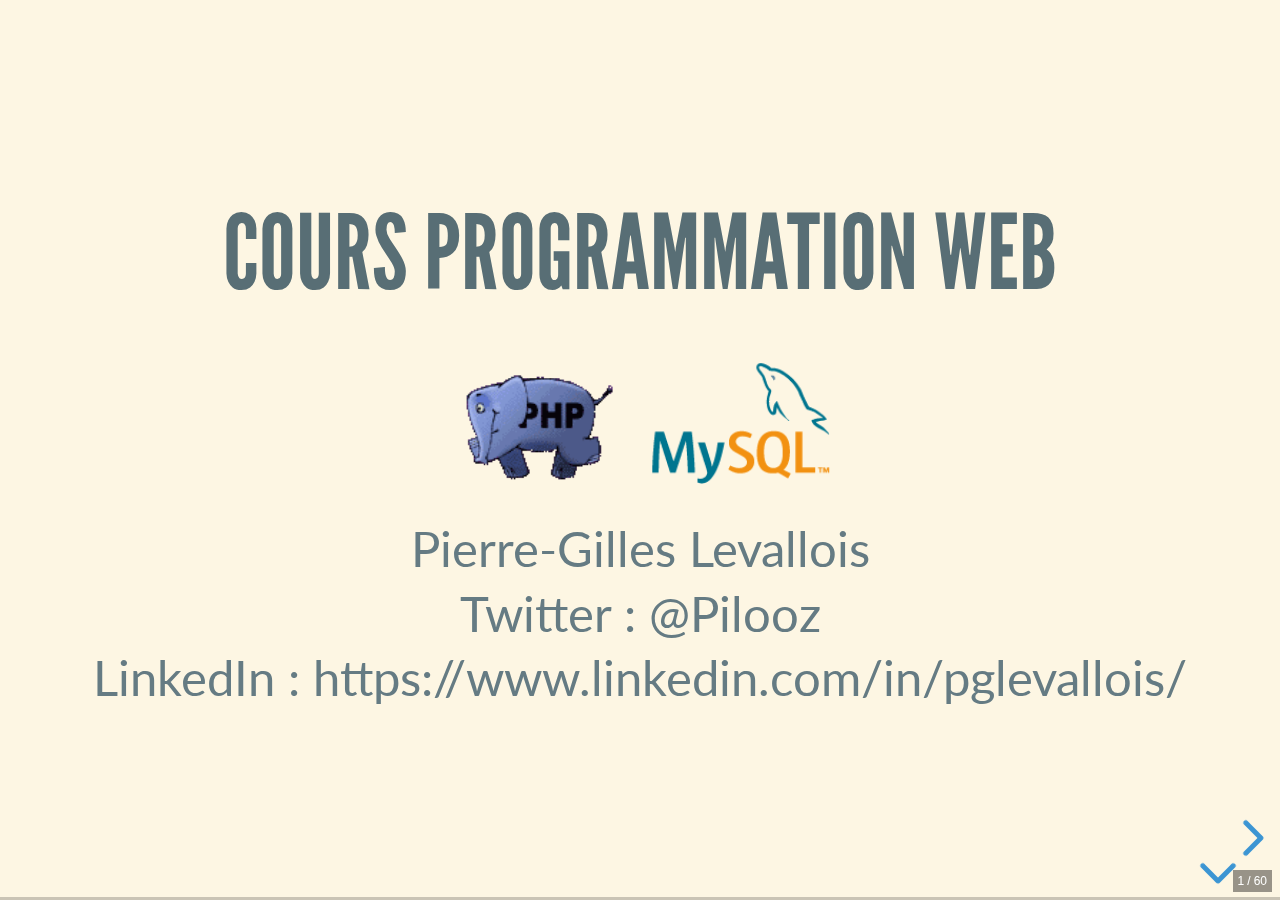
==== commit ad147dcd: "Chapitre2 : Structure pour classe renversée" ====
--- a/cours/index.html
+++ b/cours/index.html
@@ -37,6 +37,10 @@
 				width: 45%;
 			}
 			.reveal section img { background:none; border:none; box-shadow:none;}
+
+			.urltest {
+				right:20%;
+			}
 		</style>
 
 		<!-- Theme used for syntax highlighting of code -->
@@ -287,6 +291,17 @@
 					<section data-transition="convex">
 						<img src="img/xampp-install6.png"/>
 					</section>
+					<section data-transition="convex">
+						<img src="img/xampp-install7.png"/>
+					</section>
+					<section data-transition="convex">
+						<img src="img/xampp-install8.png"/>
+						<aside class="notes">
+							Il est important de distinguer vos développement des logiciels que vous venez d'installer.<br/>
+							Cela permet de ne pas pourrir l'install de Xampp par inadvertance, et de garder uniquement ce qui est utile à votre projet, dans le répertoire du projet.<br/>
+							N'oubliez pas que votre projet est destiné à être installer ensuite dans un autre environnement que celui de développment.
+						</aside>
+					</section>
 
 					<section data-transition="concave">
 						<img src="img/vscode-install1.png"/>
@@ -318,22 +333,414 @@
 					</aside>
 					</section>
 
+					<section>
+						<!-- COFFEE-BREAK _ COFFEE-BREAK _ COFFEE-BREAK _ COFFEE-BREAK _ COFFEE-BREAK  -->
+						<h4>Coffee - break !</h4>
+						<iframe src="http://localhost/cours-web/coffee-break/" frameborder="0" height="500px"></iframe>
+						<!-- COFFEE-BREAK _ COFFEE-BREAK _ COFFEE-BREAK _ COFFEE-BREAK _ COFFEE-BREAK  -->
+					</section>
 				</section>
 
 				<section>
-					<h2>Chapitre 2</h2>
-					<p>Utiliser PHP</p>
-					<ul>
-						<li>Hello world !</li>
-						<li>Les variables et leur portées</li>
-						<li>Les structures itératives</li>
-						<li>Les fonctions</li>
-						<li>GET et POST</li>
-						<li>Les sessions</li>
-					</ul>
-					<aside class="notes">
-						variables locales, globales super-globales.
-					</aside>
+					<section>
+						<h2>Chapitre 2</h2>
+						<h4>Utiliser PHP</h4>
+						<ul>
+							<li>Hello world !</li>
+							<li>Les inclusions</li>
+							<li>Les variables et leur portées</li>
+							<li>Les structures itératives</li>
+							<li>Les fonctions</li>
+							<li>GET et POST</li>
+							<li>Les sessions</li>
+						</ul>
+						<aside class="notes">
+							variables locales, globales super-globales.
+						</aside>
+					</section>
+
+					<section>
+						<h4>La page statique</h4>
+						<pre>
+							<code class="hljs language-php" data-trim data-line-numbers>
+								&lt;!DOCTYPE html&gt;
+								&lt;html lang=&quot;fr&quot;&gt;
+								&lt;head&gt;
+									&lt;meta charset=&quot;UTF-8&quot;&gt;
+									&lt;meta name=&quot;viewport&quot; content=&quot;width=device-width, initial-scale=1.0&quot;&gt;
+									&lt;title&gt;Hello world !&lt;/title&gt;
+								&lt;/head&gt;
+								&lt;body&gt;
+									&lt;p&gt;Hello World !&lt;/p&gt;
+								&lt;/body&gt;
+								&lt;/html&gt;
+							</code>
+							<a class="urltest" target="_blank" href="http://localhost/cours-web/index.html">html</a>
+						</pre>
+					</section>
+
+					<section>
+					<h4>La page dynamique</h4>
+						<pre>
+							<code class="hljs language-php" data-trim data-line-numbers>
+								&lt;!DOCTYPE html&gt;
+								&lt;html lang=&quot;fr&quot;&gt;
+								&lt;head&gt;
+								  &lt;meta charset=&quot;UTF-8&quot;&gt;
+								  &lt;meta name=&quot;viewport&quot; content=&quot;width=device-width, initial-scale=1.0&quot;&gt;
+								  &lt;title&gt;Hello world !&lt;/title&gt;
+								&lt;/head&gt;
+								&lt;body&gt;
+								&lt;?php
+								  // Ici du code php pour générer du contenu...
+								  echo "<p>Hello world from php !</p>";
+								?&gt;
+								&lt;/body&gt;
+								&lt;/html&gt;
+							</code>
+							<a class="urltest" target="_blank" href="http://localhost/cours-web/index.php">php</a>
+						</pre>
+						<aside class="notes">
+							A priori entre les 2 fichiers pas de différences. Le résultat est le même : HTML.
+							Mais le préprocesseur PHP est bien passée sur le fichier et a exécuté le code php.
+						</aside>
+					</section>
+
+					<section>
+						<h4>Les inclusions</h4>
+						<small>include, include_once, require, require_once ?
+						</small>
+						<pre><code class="hljs language-php" data-trim data-line-numbers>
+							&lt;?php
+								// Ici, mon fichier index.php
+								include_once("header.php");
+								include_once("content.php");
+								include_once("footer.php");
+							?&gt;
+						</code></pre>
+						<p class="left fragment">La grande force de PHP est qu'il est possible d'inclure un fichier php dans un autre.</p>
+						<ul class="right">
+							<li class="fragment">ré-utiliser des composants (le header du site par exemple)</li>
+							<li class="fragment">Ecrire des frameworks (Synphony, Laravel, ...)</li>
+						</ul>
+						<aside class="notes">
+							D'une manière générale, décomposer un système complexe en élements simples, 
+							paramétrables et ré-utilisables.<br/>
+							=> Les faire chercher la différence entre require et include
+							<a href=https://stackoverflow.com/questions/3546160/include-include-once-require-or-require-once">
+								https://stackoverflow.com/questions/3546160/include-include-once-require-or-require-once</a><br>
+							<a href="https://www.guru99.com/comments-includeinclude-once-requirerequire-once.html">
+								https://www.guru99.com/comments-includeinclude-once-requirerequire-once.html</a><br/>
+							=> Réposne : Require lève une erreur en cas de fichiers non trouvé<br/>
+							   include, renvoie seulement un warning.<br/>			
+						</aside>
+					</section>
+
+					<section>
+						<table>
+							<tr><th>Include</th></th><th>Require</th></tr>
+							<tr><td>Renvoie un warning lors d'une erreur</td><td>Ne renvoie pas de warning</td></tr>
+							<tr><td>L'exécution du script php continue</td><td>L'exécution du script php s'arrête à la 1ere erreur.</td></tr>
+						</table>
+					</section>
+
+					<section>
+						<h4>Les variables et leur portées</h4>
+						locales, globales, super-globales ?
+						What's this ?
+						<small>3 type de variables</small>
+						<pre>
+							<code class="hljs language-php" data-trim data-line-numbers>
+								&lt;?php
+								$var1="Valeur1";
+								$var2=3.14159;
+								$var3=Array(1, 3, 5, 7, 9);
+								...
+								?&gt;
+							</code>
+							<a class="urltest" target="_blank" href="http://localhost/cours-web/examples/test-variables.php">tester</a>
+						</pre>
+					</section>
+
+					<section>
+						<h4>Les types de données : types scalaires</h4>
+						<ul>
+							<li class="fragment left">boolean
+								<pre>
+									<code class="hljs language-php" data-trim data-line-numbers>
+									$var1=true;
+								</code>	
+							</pre>
+						</li>
+							<li class="fragment">int
+								<pre>
+									<code class="hljs language-php" data-trim data-line-numbers>
+									$var2=42;
+								</code>	
+							</pre>
+						</li>
+							<li class="fragment left">float
+								<pre>
+									<code class="hljs language-php" data-trim data-line-numbers>
+									$var3=3.14159265359;
+								</code>	
+							</pre>
+						</li>
+							<li class="fragment">string
+								<pre>
+									<code class="hljs language-php" data-trim data-line-numbers>
+									$var4="I love PHP so much !";
+									</code>	
+								</pre>
+							</li>
+						</ul>
+						<aside class="notes">
+							10 types de données<br/>
+							4 types scalaires (bool, int float, string)
+						</aside>
+					</section>
+
+					<section>
+						<h4>Les types de données, suite... types composés : lea tableaux</h4>
+								<pre>
+									<code class="hljs language-php" data-trim data-line-numbers>
+										&lt;?php
+										$var3 = Array(1, 3, 5, 7, 9); 
+										$color = [ "a"  => "vert", "b" => "bleu", "c" => "orange" ];
+										?&gt;
+									</code>	
+									<a class="urltest" target="_blank" href="http://localhost/cours-web/examples/test-tableaux.php">tester</a>
+								</pre>
+								
+						<aside class="notes">
+							types composés. <br>
+							Tableaux appelé hashMap de type liste de clé/valeurs.
+						</aside>
+					</section>
+
+					<section>
+						<h4>Les types de données, suite... types composés : le type object</h4>
+								<pre>
+									<code class="hljs language-php" data-trim data-line-numbers>
+										&lt;?php
+											class abeille
+											{
+												function vole()
+												{
+													echo "Bzz Bzz je vole.";
+												}
+
+												function butine() {
+													echo "Yala ! je butine..."
+												}
+											}
+											$abeille1 = new abeille;
+											$abeille2 = new abeille;
+											$abeille1->vole();
+											$abeille2->butine();
+										?&gt;
+									</code>	
+									<a class="urltest" target="_blank" href="http://localhost/cours-web/examples/test-object.php">tester</a>
+								</pre>
+
+					</section>
+					<section>
+						<h4>Les types de données, suite... types composés</h4>
+						<ul>
+							<li>iterable : des objets itérables (sorte de listes).</li>
+							<li>callable : des callbacks à passer en paramètres de fonctions.</li>
+						</ul>
+						<img class="fragment left" src="img/scream.gif"/>
+						<span class="fragment right">Don't Worry ! c'est de la programmation avancée ++ !</span>
+					</section>
+					<section>
+						<h4>Les types de données, suite... et fin ou presque... types spéciaux</h4>
+						<ul>
+							<li>resource : variable spéciale, contenant une référence vers une ressource externe.</li>
+							<li class="">NULL : c'est une variable sans valeur.</li>
+						</ul>
+						<pre>
+							<code class="hljs language-php" data-trim data-line-numbers>
+								&lt;?php 
+								  $var = NULL; 
+								  $file = fopen("c:\\folder\resource.txt", "r");
+								?&gt;
+							</code>
+							<a class="urltest" target="_blank" href="http://localhost/cours-web/examples/test-fichier.php">tester</a>
+						</pre>
+						<aside class="notes">
+							example :<br>
+							Une ressource vers un fichier (R et/ou W)<br>
+							null : variable après l'usage de unset(), ou non encore affectée. 
+						</aside>
+					</section>
+
+					<section>
+						<h4>Pour aller plus loin...</h4>
+						<small><a href="https://www.php.net/manual/fr/language.types.php">https://www.php.net/manual/fr/language.types.php</a></small>	
+					</section>
+
+					<section>
+						<h4>Les structures de contrôle et fonctions</h4>
+							<table>
+							<tr>
+								<td>
+									<em>A vous de travailler...</em>
+								</td>
+								<td>&nbsp;</td>
+							</tr>
+							<tr>
+								<td>
+									<img src="img/el-professor.gif" height="300px"/>
+								</td>
+								<td>
+									<ol>
+										<li>if, else, elseif/else if</li>
+										<li>while, do while</li>
+										<li>for, foreach</li>
+										<li>switch</li>
+										<li>Opérateurs et Expressions</li>
+										<li>Les fonctions</li>
+									</ol>
+								</td>
+							</tr>
+							</table>
+					</section>
+					<section>
+						<p>6 groupes de 4 étudiant.e.s.<br/>
+							30 min de recherche, 30 min de restitution.</p>
+							<small>
+								<ol>
+									<li>Allez sur php.net.</li>
+									<li>Lisez la section correspondante</li>
+									<li>Faites tourner les exemples proposés</li>
+									<li>Résumez en 1 ou 2 phrases</li>
+									<li>Partagez vos connaissances</li>
+								</ol>
+							</small>
+							<p>&nbsp;</p>
+							<iframe src="http://localhost/cours-web/timer-countdown/" frameborder="0" width="100%" height="250px"></iframe>
+					</section>
+
+					<section>
+						<h4>if, else, elseif/else if</h4>
+						<pre>
+							<code class="hljs language-php" data-trim data-line-numbers>
+								&lt;?php 
+
+								?&gt;
+							</code>
+							<a class="urltest" target="_blank" href="http://localhost/cours-web/examples/test-ifelse.php">tester</a>
+						</pre>
+					</section>
+
+					<section>
+						<h4>while, do while</h4>
+						<pre>
+							<code class="hljs language-php" data-trim data-line-numbers>
+								&lt;?php 
+
+								?&gt;
+							</code>
+							<a class="urltest" target="_blank" href="http://localhost/cours-web/examples/test-while.php">tester</a>
+						</pre>
+					</section>
+
+					<section>
+						<h4>for, foreach</h4>
+						<pre>
+							<code class="hljs language-php" data-trim data-line-numbers>
+								&lt;?php 
+
+								?&gt;
+							</code>
+							<a class="urltest" target="_blank" href="http://localhost/cours-web/examples/test-for-foreach.php">tester</a>
+						</pre>
+					</section>
+
+					<section>
+						<h4>switch</h4>
+						<pre>
+							<code class="hljs language-php" data-trim data-line-numbers>
+								&lt;?php 
+
+								?&gt;
+							</code>
+							<a class="urltest" target="_blank" href="http://localhost/cours-web/examples/test-switch.php">tester</a>
+						</pre>
+					</section>
+
+					<section>
+						<h4>Opérateurs et Expressions</h4>
+						<pre>
+							<code class="hljs language-php" data-trim data-line-numbers>
+								&lt;?php 
+
+								?&gt;
+							</code>
+							<a class="urltest" target="_blank" href="http://localhost/cours-web/examples/test-operators-expr.php">tester</a>
+						</pre>
+					</section>
+
+					<section>
+						<h4>Les fonctions</h4>
+						<pre>
+							<code class="hljs language-php" data-trim data-line-numbers>
+								&lt;?php 
+
+								?&gt;
+							</code>
+							<a class="urltest" target="_blank" href="http://localhost/cours-web/examples/test-fonctions.php">tester</a>
+						</pre>
+					</section>
+
+					<section>
+						<h4>Récupérer les données du navigateur</h4>
+						<pre>
+							<code class="hljs language-php" data-trim data-line-numbers>
+								&lt;?php 
+								  $var = NULL; 
+								  $file = fopen("c:\\folder\resource.txt", "r");
+								?&gt;
+							</code>
+							<a class="urltest" target="_blank" href="http://localhost/cours-web/examples/test-fichier.php">tester</a>
+						</pre>
+						
+					</section>
+					<section>
+						<h4>Pratiquons...</h4>
+						<p>
+							<small>Réaliser une page que vous met en valeur !</small>
+							<img src="mockups/cv-en-ligne.png"/>
+						</p>
+						<aside class="notes">
+							Pour commencer vous devrez intégrer un framework CSS qui va vous permettre de faire de la mise en page facilement :
+							Twitter Bootstrap.<br>
+							Puis découper ce modèle en 4 parties : le header, la colonne de gauche, la colonne de droite, le footer.<br/>
+							et réaliser vos inclusions dans un layout principal (index.php).	
+						</aside>
+						<small><a target="_blank" href="https://getbootstrap.com/docs/4.4/examples/album/">https://getbootstrap.com/docs/4.4/examples/album/</a></small>
+					</section>
+
+					<section>
+						<h4>Pratiquons...</h4>
+						<ol>
+							<li>Télécharger et installer la css bootstrap dans le projet</li>
+							<li>Faire un modèle de page HTML/CSS avec bootstrap</li>
+							<li>Découper ce modèle en 5 fichiers php : Index, header/menu, content, footer.</li>
+						</ol>
+					</section>
+
+					<section>
+						<h4>Références</h4>
+						<ul>
+							<li>Twitter Bootstrap : <a>https://getbootstrap.com/</a></li>
+							<li>Votre bible du PHP : <a href="https://www.php.net/" target="_blank">https://www.php.net/</a></li>
+						</ul>
+
+
+					</section>
+
 				</section>
 
 				<section>
@@ -379,10 +786,40 @@
 					8: function() { RevealChalkboard.reset() },	// reset chalkboard data on current slide when 'BACKSPACE' is pressed
 					68: function() { RevealChalkboard.download() },	// downlad recorded chalkboard drawing when 'd' is pressed
 					88: function() { RevealChalkboard.colorNext() },	// cycle colors forward when 'x' is pressed
-					89: function() { RevealChalkboard.colorPrev() },	// cycle colors backward when 'y' is pressed
+					87: function() { RevealChalkboard.colorPrev() },	// cycle colors backward when 'y' is pressed
 				}
 			});
 			Reveal.configure({ slideNumber: 'c/t' });
+			/*
+				Reveal.js Shortcuts
+				
+				N, SPACE: Next slide
+				P: Previous slide
+				←, H: Navigate left
+				→, L: Navigate right
+				↑, K: Navigate up
+				↓, J: Navigate down
+				Home: First slide
+				End: Last slide
+				// FB,.: Pause (Blackout)
+				F: Fullscreen
+				ESC, O: Slide overview / Escape from full-screen
+				S: Speaker notes view
+				?: Show keyboard shortcuts
+				alt + click: Zoom in. Repeat to zoom back out.
+
+				b : toggle chalkboard
+				c : toggle notes canvas
+				d : download recorded chalkboard drawing
+				x : Next color
+				w : Previous color
+				DEL : clear chalkboard
+				BACKSPACE : reset chalkboard data on current slide
+			*/
 		</script>
 	</body>
 </html>
+<!-- 
+	Ressources CSS intéressantes
+	https://bashooka.com/coding/40-css-javascript-animated-countdown-timer-examples/
+ -->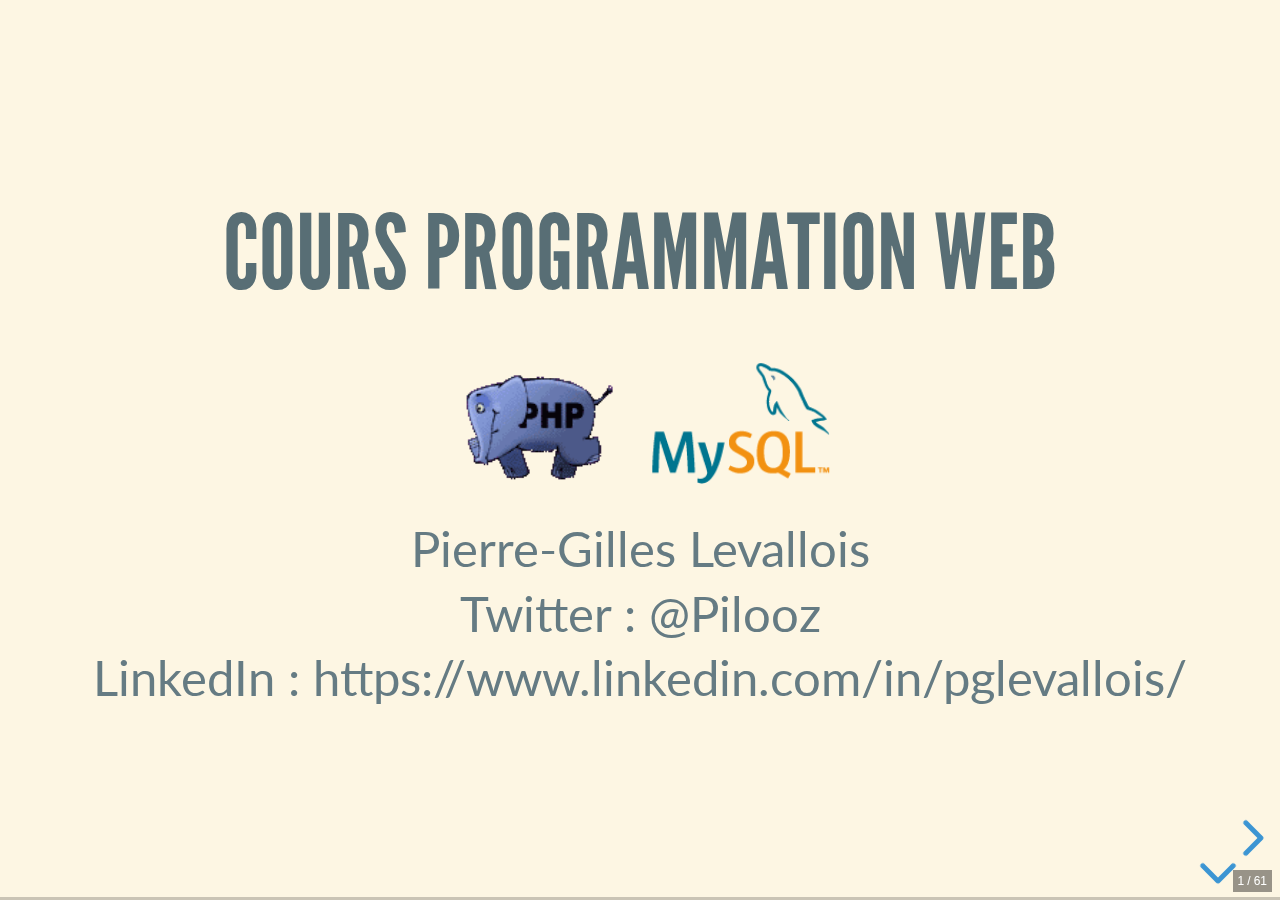
==== commit cebb4db0: "Chapitre2 : Get / Post" ====
--- a/cours/index.html
+++ b/cours/index.html
@@ -41,6 +41,7 @@
 			.urltest {
 				right:20%;
 			}
+
 		</style>
 
 		<!-- Theme used for syntax highlighting of code -->
@@ -696,17 +697,40 @@
 
 					<section>
 						<h4>Récupérer les données du navigateur</h4>
+						<p class="left"><small>Problématique : Comment récupérer et traiter des données envoyées depuis le navigateur ?
+						</small></p>
+						<p class="right"><small>Exemple : le formulaire d'authentification</small></p>
+						<img src="mockups/envoie de données.png"/>
+					</section>
+
+					<section>
+						<h4>écupérer les données du navigateur</h4>
+						<small>
+							<p>Il existe des variables PHP qui stockent les données envoyées par le navigateur.</p>
+							<ul>
+								<li>$_GET[] : Tableau qui stocke les données de GET Http.</li>
+								<li>$_POST[] : Tableau qui stocke les données <strong>postées</strong> lors d'un POST http. </li>
+							</ul>
+						</small>
 						<pre>
 							<code class="hljs language-php" data-trim data-line-numbers>
 								&lt;?php 
-								  $var = NULL; 
-								  $file = fopen("c:\\folder\resource.txt", "r");
-								?&gt;
-							</code>
-							<a class="urltest" target="_blank" href="http://localhost/cours-web/examples/test-fichier.php">tester</a>
-						</pre>
-						
-					</section>
+								 echo 'Bonjour ' . htmlspecialchars($_GET["name"]) . '!';
+								?&gt;
+							</code>
+						</pre>
+						<small>
+							<a target="_blank" href="http://localhost/cours-web/examples/test-getpost.php">tester</a> - 
+							<a target="_blank" href="http://localhost/cours-web/examples/test-getnav.php">exercice2</a> -
+							<a class="fragment" target="_blank" href="http://localhost/cours-web/examples/test-getnav-solution.php">solution</a>
+						</small>
+				</section>
+<!-- ======================================================================================================== -->
+
+<!-- ======================================================================================================== -->
+
+<!-- ======================================================================================================== -->
+
 					<section>
 						<h4>Pratiquons...</h4>
 						<p>
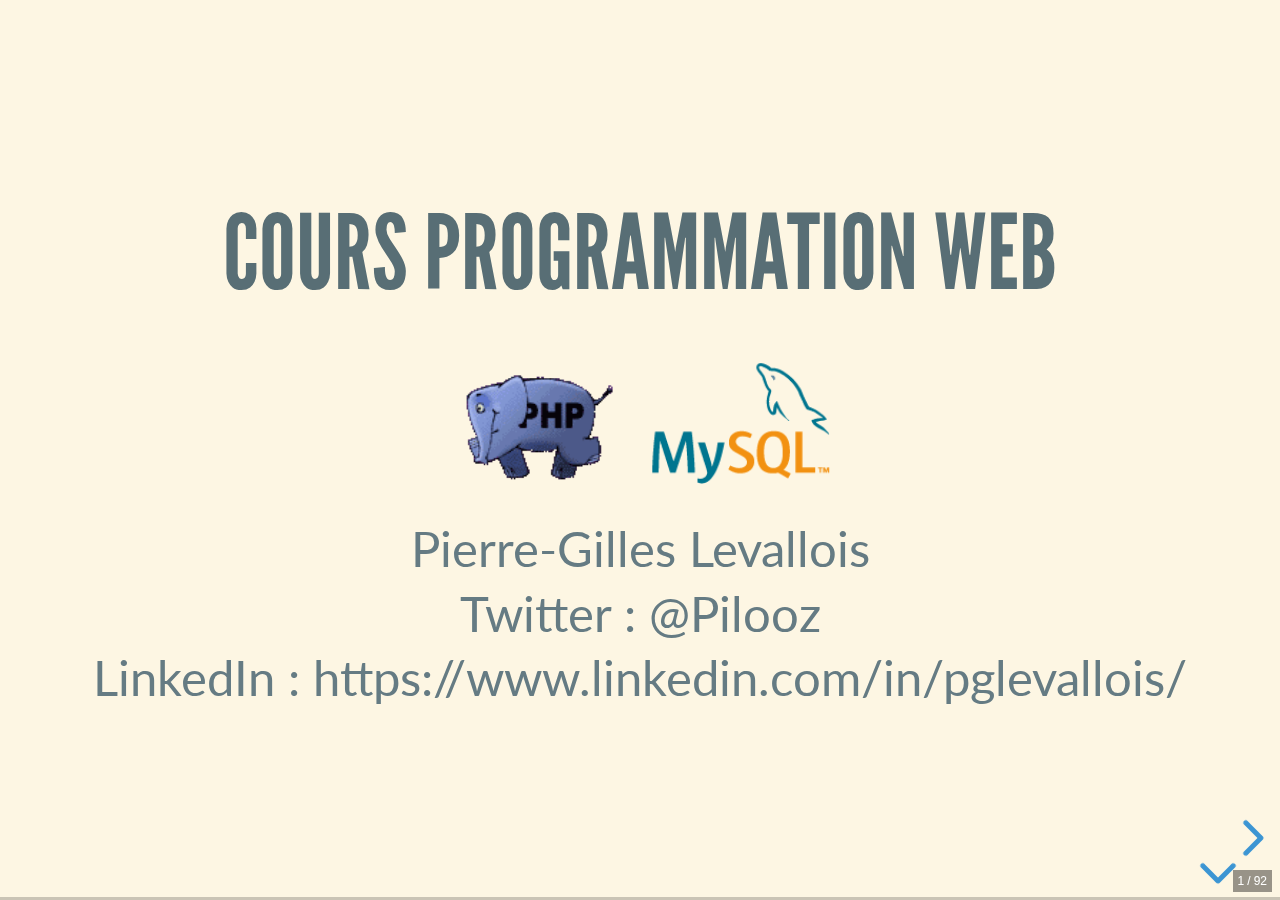
==== commit c7c4e287: "Chapitre 3 : MySQL + Outils + modélisation" ====
--- a/cours/index.html
+++ b/cours/index.html
@@ -40,6 +40,10 @@
 
 			.urltest {
 				right:20%;
+			}
+
+			.center {
+				text-align: center;
 			}
 
 		</style>
@@ -108,6 +112,24 @@
 					</aside>
 				</section>
 
+<!--
+IIIIIIIIII                           tttt                                               
+I::::::::I                        ttt:::t                                               
+I::::::::I                        t:::::t                                               
+II::::::II                        t:::::t                                               
+  I::::I  nnnn  nnnnnnnn    ttttttt:::::ttttttt    rrrrr   rrrrrrrrr      ooooooooooo   
+  I::::I  n:::nn::::::::nn  t:::::::::::::::::t    r::::rrr:::::::::r   oo:::::::::::oo 
+  I::::I  n::::::::::::::nn t:::::::::::::::::t    r:::::::::::::::::r o:::::::::::::::o
+  I::::I  nn:::::::::::::::ntttttt:::::::tttttt    rr::::::rrrrr::::::ro:::::ooooo:::::o
+  I::::I    n:::::nnnn:::::n      t:::::t           r:::::r     r:::::ro::::o     o::::o
+  I::::I    n::::n    n::::n      t:::::t           r:::::r     rrrrrrro::::o     o::::o
+  I::::I    n::::n    n::::n      t:::::t           r:::::r            o::::o     o::::o
+  I::::I    n::::n    n::::n      t:::::t    tttttt r:::::r            o::::o     o::::o
+II::::::II  n::::n    n::::n      t::::::tttt:::::t r:::::r            o:::::ooooo:::::o
+I::::::::I  n::::n    n::::n      tt::::::::::::::t r:::::r            o:::::::::::::::o
+I::::::::I  n::::n    n::::n        tt:::::::::::tt r:::::r             oo:::::::::::oo 
+IIIIIIIIII  nnnnnn    nnnnnn          ttttttttttt   rrrrrrr               ooooooooooo                
+-->
 				<section>
 					<section>
 						<h2>Introduction</h2>
@@ -124,7 +146,7 @@
 						</aside>
 					</section>
 					<section>
-						<h3>Mais ? Pourquoi faire ?</h3><img src="img/why.gif" width="20%"><br/>
+						<h4>Mais ? Pourquoi faire ?</h4><img src="img/why.gif" width="20%"><br/>
 						<ul>
 							<li class="fragment">Afficher des pages dont les contenus changent</li>
 							<li class="fragment">Personnaliser le contenu en fonction du profil de l'utilisateur</li>
@@ -137,24 +159,24 @@
 						</aside>
 					</section>
 					<section>
-						<h3>Fonctionnement du web statique</h3>
+						<h4>Fonctionnement du web statique</h4>
 						<img src="mockups/web-static.png"/>
 					</section>
 					<section>
-						<h3>Fonctionnement du web dynamique</h3>
+						<h4>Fonctionnement du web dynamique</h4>
 						<img src="mockups/web-dynamic.png"/>
 					</section>
 					<section>
-						<h3>Fonctionnement du web dynamique</h3>
+						<h4>Fonctionnement du web dynamique</h4>
 						<img src="mockups/web-dynamic-mysql.png"/>
 					</section>
 					<section>
-						<h3>Fonctionnement du web dynamique</h3>
+						<h4>Fonctionnement du web dynamique</h4>
 						<img src="mockups/web-dynamic-mysql2.png"/>
 					</section>
 
 					<section>
-						<h3>PHP ?</h3>
+						<h4>PHP ?</h4>
 						<ul>
 							<li class="fragment">
 								<div class="left">
@@ -188,7 +210,7 @@
 					</section>
 	
 					<section data-background-image="img/sample-db-model.png" data-background-transition="zoom">
-						<h3>MySQL ?</h3>
+						<h4>MySQL ?</h4>
 						<ul>
 							<li class="fragment">
 								<div class="left">
@@ -222,7 +244,7 @@
 					</section>
 
 					<section class="left">
-						<h3>En Résumé</h3>
+						<h4>En Résumé</h4>
 						<small>2 types de sites web :
 						<li><u>Statiques</u> : réalisés en HTML et CSS, mis à jour que par le webmaster qui met en ligne une nouvelle version du contenu</li>
 						<li><u>Dynamiques</u> : Utilisation de langages interprétés côté <u>serveur</u> (PHP) et d'une base de données (MySQL) 
@@ -243,14 +265,31 @@
 						</aside>		
 					</section>
 				</section>
-
+<!--
+  1111111           IIIIIIIIII                                            tttt                            lllllll lllllll 
+ 1::::::1           I::::::::I                                         ttt:::t                            l:::::l l:::::l 
+1:::::::1           I::::::::I                                         t:::::t                            l:::::l l:::::l 
+111:::::1           II::::::II                                         t:::::t                            l:::::l l:::::l 
+   1::::1             I::::I  nnnn  nnnnnnnn        ssssssssss   ttttttt:::::ttttttt      aaaaaaaaaaaaa    l::::l  l::::l 
+   1::::1             I::::I  n:::nn::::::::nn    ss::::::::::s  t:::::::::::::::::t      a::::::::::::a   l::::l  l::::l 
+   1::::1             I::::I  n::::::::::::::nn ss:::::::::::::s t:::::::::::::::::t      aaaaaaaaa:::::a  l::::l  l::::l 
+   1::::l             I::::I  nn:::::::::::::::ns::::::ssss:::::stttttt:::::::tttttt               a::::a  l::::l  l::::l 
+   1::::l             I::::I    n:::::nnnn:::::n s:::::s  ssssss       t:::::t              aaaaaaa:::::a  l::::l  l::::l 
+   1::::l             I::::I    n::::n    n::::n   s::::::s            t:::::t            aa::::::::::::a  l::::l  l::::l 
+   1::::l             I::::I    n::::n    n::::n      s::::::s         t:::::t           a::::aaaa::::::a  l::::l  l::::l 
+   1::::l             I::::I    n::::n    n::::nssssss   s:::::s       t:::::t    tttttta::::a    a:::::a  l::::l  l::::l 
+111::::::111        II::::::II  n::::n    n::::ns:::::ssss::::::s      t::::::tttt:::::ta::::a    a:::::a l::::::ll::::::l
+1::::::::::1 ...... I::::::::I  n::::n    n::::ns::::::::::::::s       tt::::::::::::::ta:::::aaaa::::::a l::::::ll::::::l
+1::::::::::1 .::::. I::::::::I  n::::n    n::::n s:::::::::::ss          tt:::::::::::tt a::::::::::aa:::al::::::ll::::::l
+111111111111 ...... IIIIIIIIII  nnnnnn    nnnnnn  sssssssssss              ttttttttttt    aaaaaaaaaa  aaaallllllllllllllll  	
+-->
 				<section data-background="#0d0e00" data-background-transition="zoom">
 					<section>
 						<h2>Chapitre 1</h2>
 						L'environnement de travail
 					</section>
 					<section>
-						<h3>De quoi a-t-on besoin pour développer ?</h3>
+						<h4>De quoi a-t-on besoin pour développer ?</h4>
 						<ul>
 							<li class="fragment">Un éditeur de texte pour écrire du code : VS Code, SublimeText, Atom, ...</li>
 							<li class="fragment">Le moteur PHP pour exécuter notre code.</li>
@@ -298,7 +337,7 @@
 					<section data-transition="convex">
 						<img src="img/xampp-install8.png"/>
 						<aside class="notes">
-							Il est important de distinguer vos développement des logiciels que vous venez d'installer.<br/>
+							Il est important de distinguer votre code de celui des logiciels que vous venez d'installer.<br/>
 							Cela permet de ne pas pourrir l'install de Xampp par inadvertance, et de garder uniquement ce qui est utile à votre projet, dans le répertoire du projet.<br/>
 							N'oubliez pas que votre projet est destiné à être installer ensuite dans un autre environnement que celui de développment.
 						</aside>
@@ -327,7 +366,7 @@
 					</section>
 
 					<section data-transition="concave">
-						<h3>Quelques plugins indispensables pour VSCode</h3>
+						<h4>Quelques plugins indispensables pour VSCode</h4>
 						<img src="img/plugin-vscode.png"/>
 					<aside class="notes">
 						Les 4 premiers plugins sont intéressants.
@@ -341,7 +380,24 @@
 						<!-- COFFEE-BREAK _ COFFEE-BREAK _ COFFEE-BREAK _ COFFEE-BREAK _ COFFEE-BREAK  -->
 					</section>
 				</section>
-
+<!--
+ 222222222222222            PPPPPPPPPPPPPPPPP   HHHHHHHHH     HHHHHHHHHPPPPPPPPPPPPPPPPP   
+2:::::::::::::::22          P::::::::::::::::P  H:::::::H     H:::::::HP::::::::::::::::P  
+2::::::222222:::::2         P::::::PPPPPP:::::P H:::::::H     H:::::::HP::::::PPPPPP:::::P 
+2222222     2:::::2         PP:::::P     P:::::PHH::::::H     H::::::HHPP:::::P     P:::::P
+            2:::::2           P::::P     P:::::P  H:::::H     H:::::H    P::::P     P:::::P
+            2:::::2           P::::P     P:::::P  H:::::H     H:::::H    P::::P     P:::::P
+         2222::::2            P::::PPPPPP:::::P   H::::::HHHHH::::::H    P::::PPPPPP:::::P 
+    22222::::::22             P:::::::::::::PP    H:::::::::::::::::H    P:::::::::::::PP  
+  22::::::::222               P::::PPPPPPPPP      H:::::::::::::::::H    P::::PPPPPPPPP    
+ 2:::::22222                  P::::P              H::::::HHHHH::::::H    P::::P            
+2:::::2                       P::::P              H:::::H     H:::::H    P::::P            
+2:::::2                       P::::P              H:::::H     H:::::H    P::::P            
+2:::::2       222222        PP::::::PP          HH::::::H     H::::::HHPP::::::PP          
+2::::::2222222:::::2 ...... P::::::::P          H:::::::H     H:::::::HP::::::::P          
+2::::::::::::::::::2 .::::. P::::::::P          H:::::::H     H:::::::HP::::::::P          
+22222222222222222222 ...... PPPPPPPPPP          HHHHHHHHH     HHHHHHHHHPPPPPPPPPP          
+-->
 				<section>
 					<section>
 						<h2>Chapitre 2</h2>
@@ -696,6 +752,13 @@
 					</section>
 
 					<section>
+						<!-- COFFEE-BREAK _ COFFEE-BREAK _ COFFEE-BREAK _ COFFEE-BREAK _ COFFEE-BREAK  -->
+						<h4>Coffee - break !</h4>
+						<iframe src="http://localhost/cours-web/coffee-break/" frameborder="0" height="500px"></iframe>
+						<!-- COFFEE-BREAK _ COFFEE-BREAK _ COFFEE-BREAK _ COFFEE-BREAK _ COFFEE-BREAK  -->
+					</section>
+
+					<section>
 						<h4>Récupérer les données du navigateur</h4>
 						<p class="left"><small>Problématique : Comment récupérer et traiter des données envoyées depuis le navigateur ?
 						</small></p>
@@ -704,7 +767,7 @@
 					</section>
 
 					<section>
-						<h4>écupérer les données du navigateur</h4>
+						<h4>Récupérer les données du navigateur</h4>
 						<small>
 							<p>Il existe des variables PHP qui stockent les données envoyées par le navigateur.</p>
 							<ul>
@@ -724,35 +787,77 @@
 							<a target="_blank" href="http://localhost/cours-web/examples/test-getnav.php">exercice2</a> -
 							<a class="fragment" target="_blank" href="http://localhost/cours-web/examples/test-getnav-solution.php">solution</a>
 						</small>
-				</section>
-<!-- ======================================================================================================== -->
-
-<!-- ======================================================================================================== -->
-
-<!-- ======================================================================================================== -->
+					</section>
+
+					<section>
+						<h4>Les sessions</h4>
+						<p>Problématique</p>
+						<small>
+							<p class="left fragment">Comment garder le contact avec le navigateur ?</p>
+							<p class="right fragment">Comment distinguer plusieurs utilisateurs différents ?</p>
+							<p class="left fragment">Comment réaliser une authetification des utilisateurs ?</p>
+							<p class="right fragment">Comment préserver les données entre les accès au serveur ?</p>
+						</small>
+						<aside class="notes">
+							<small>
+								Cinématique : Lorsqu'une session est démarrée, 
+								PHP va soit récupérer une session existante en utilisant l'identifiant de session passé 
+								(habituellement depuis un cookie de session) ou si aucun identifiant de session n'est passé, 
+								il va créer une nouvelle session.<br><br>
+								PHP renseigne la variable superglobale $_SESSION 
+								avec toutes les données de session une fois la session démarrée. 
+								Lorsque PHP s'arrête, il sauvegarde automatiquement le contenu de la variable superglobale $_SESSION
+								dans un fichier côté serveur.<br>
+								(fichier, mémoire, Redis, etc...)
+							</small>
+						</aside>
+					</section>
+
+					<section>
+						<h4>Les sessions</h4>
+						<small>
+						<ul>
+							<li>La session perment d'assigner à chaque visiteur un identifiant unique, appelé <strong>identifiant de session</strong>.<br/></li>
+							<li>Coté serveur : il es stocké dans un fichier, en mémoire, dans une base de données.</li>
+							<li>Côté client : Il peut être stocké soit dans un cookie, soit propagé dans l'URL. </li>
+						</ul>
+						</small>
+						<pre>
+							<code class="hljs language-php" data-trim data-line-numbers>
+								&lt;?php 
+								// Au tout début du code
+								session_start();
+								....
+								?&gt;
+							</code>
+						<a class="urltest" target="_blank" href="http://localhost/cours-web/chap2ex3/index.php">Exercice 3</a> <a class="urltest fragment" target="_blank" href="http://localhost/cours-web/chap2ex3/index-solution.php">solution</a>
+						</pre>
+
+						<aside class="notes">
+							Regarder aussi ce qu'il se passe avec les cookies.
+						</aside>
+
+					</section>
 
 					<section>
 						<h4>Pratiquons...</h4>
 						<p>
-							<small>Réaliser une page que vous met en valeur !</small>
-							<img src="mockups/cv-en-ligne.png"/>
+							<small>Réaliser une page qui vous met en valeur !</small>
+							<a target="_blank" href="http://localhost/cours-web/chap2ex4/index.html"><img src="mockups/cv-en-ligne.png"/></a>
 						</p>
+						<p class="fragment">
+							<small>
+								<a target="_blank" href="http://localhost/cours-web/chap2ex4/index.php">solution</a>
+							</small>
+						</p>
+
 						<aside class="notes">
 							Pour commencer vous devrez intégrer un framework CSS qui va vous permettre de faire de la mise en page facilement :
 							Twitter Bootstrap.<br>
 							Puis découper ce modèle en 4 parties : le header, la colonne de gauche, la colonne de droite, le footer.<br/>
 							et réaliser vos inclusions dans un layout principal (index.php).	
 						</aside>
-						<small><a target="_blank" href="https://getbootstrap.com/docs/4.4/examples/album/">https://getbootstrap.com/docs/4.4/examples/album/</a></small>
-					</section>
-
-					<section>
-						<h4>Pratiquons...</h4>
-						<ol>
-							<li>Télécharger et installer la css bootstrap dans le projet</li>
-							<li>Faire un modèle de page HTML/CSS avec bootstrap</li>
-							<li>Découper ce modèle en 5 fichiers php : Index, header/menu, content, footer.</li>
-						</ol>
+						<!-- <small><a target="_blank" href="https://getbootstrap.com/docs/4.4/examples/album/">https://getbootstrap.com/docs/4.4/examples/album/</a></small> -->
 					</section>
 
 					<section>
@@ -761,19 +866,403 @@
 							<li>Twitter Bootstrap : <a>https://getbootstrap.com/</a></li>
 							<li>Votre bible du PHP : <a href="https://www.php.net/" target="_blank">https://www.php.net/</a></li>
 						</ul>
-
-
+					</section>
+
+					<section>
+						<h4>Pour aller plus loin...</h4>
+						<ul>
+							<li>Routing du serveur web (apache/NGinx): 
+								<span class="fragment highlight-red visible">...?nav=truc</span> => 
+								<span class="fragment highlight-blue visible">.../truc</span></li>
+							<li>Pour bien séparer les couches, et faciliter la maintenance et le ré-emploi, il y a le modèle MVC. 
+								Symphony, Laravel, CakePHP, ... 
+							<small><a href="https://fr.wikipedia.org/wiki/Liste_de_frameworks_PHP">https://fr.wikipedia.org/wiki/Liste_de_frameworks_PHP</a></small></li>
+						</ul>
+					</section>
+
+					<section>
+						<section>
+							<h4>En Résumé</h4>
+							<small>
+								<ul>
+									<li>PHP est un langage de programmation exécuté <span class="fragment highlight-blue visible">côté serveur</span>, 
+										comportant <span class="fragment highlight-blue visible">des variables</span>, 
+										<span class="fragment highlight-blue visible">des fonctions</span>, 
+										 <span class="fragment highlight-blue visible">des structures de contrôles</span>, 
+										 et la possibilité d'<span class="fragment highlight-blue visible">inclure</span> un fichier dans un autre.</li>
+									<li class="fragment">Il permet de génrérer des sites dynamiques, 
+										avec <span class="fragment highlight-green visible">authentification</span> 
+										et <span class="fragment highlight-green visible">gestion de sessions</span>.</li>
+									<li class="fragment">De nombreux framework existent, 
+										<span class="fragment highlight-red visible">Symphony</span> et 
+										<span class="fragment highlight-red visible">Laravel</span> sont les plus connus.</li>
+								</ul>
+							</small>	
+						</section>
 					</section>
 
 				</section>
-
+<!--
+ 333333333333333                                                                                                 lllllll 
+3:::::::::::::::33                                                                                               l:::::l 
+3::::::33333::::::3                                                                                              l:::::l 
+3333333     3:::::3                                                                                              l:::::l 
+            3:::::3           mmmmmmm    mmmmmmm   yyyyyyy           yyyyyyy    ssssssssss      qqqqqqqqq   qqqqq l::::l 
+            3:::::3         mm:::::::m  m:::::::mm  y:::::y         y:::::y   ss::::::::::s    q:::::::::qqq::::q l::::l 
+    33333333:::::3         m::::::::::mm::::::::::m  y:::::y       y:::::y  ss:::::::::::::s  q:::::::::::::::::q l::::l 
+    3:::::::::::3          m::::::::::::::::::::::m   y:::::y     y:::::y   s::::::ssss:::::sq::::::qqqqq::::::qq l::::l 
+    33333333:::::3         m:::::mmm::::::mmm:::::m    y:::::y   y:::::y     s:::::s  ssssss q:::::q     q:::::q  l::::l 
+            3:::::3        m::::m   m::::m   m::::m     y:::::y y:::::y        s::::::s      q:::::q     q:::::q  l::::l 
+            3:::::3        m::::m   m::::m   m::::m      y:::::y:::::y            s::::::s   q:::::q     q:::::q  l::::l 
+            3:::::3        m::::m   m::::m   m::::m       y:::::::::y       ssssss   s:::::s q::::::q    q:::::q  l::::l 
+3333333     3:::::3        m::::m   m::::m   m::::m        y:::::::y        s:::::ssss::::::sq:::::::qqqqq:::::q l::::::l
+3::::::33333::::::3 ...... m::::m   m::::m   m::::m         y:::::y         s::::::::::::::s  q::::::::::::::::q l::::::l
+3:::::::::::::::33  .::::. m::::m   m::::m   m::::m        y:::::y           s:::::::::::ss    qq::::::::::::::q l::::::l
+ 333333333333333    ...... mmmmmm   mmmmmm   mmmmmm       y:::::y             sssssssssss        qqqqqqqq::::::q llllllll
+                                                         y:::::y                                         q:::::q         
+                                                        y:::::y                                          q:::::q         
+                                                       y:::::y                                          q:::::::q        
+                                                      y:::::y                                           q:::::::q        
+                                                     yyyyyyy                                            q:::::::q        
+                                                                                                        qqqqqqqqq        
+ -->
 				<section>
-					<h2>Chapitre 3</h2>
-					Utiliser MySQL
+					<section>
+						<h2>Chapitre 3</h2>
+						<img src="img/mysql.png"/>
+						<ul>
+							<li>Définitions</li>
+							<li>De la simple table à la base de données relationnelle</li>
+							<li>Structuration, et optimisations</li>
+							<li>Outils : phpMyAdmin, MySQL Workbench</li>
+						</ul>
+
+						<aside class="notes">
+							Plan du chapitre
+						</aside>
+					</section>
+
+					<section>
+						<h4>Définitions</h4>
+						Une base de données est un outil de 
+						<span class="fragment highlight-blue visible">stockage des informations</span>, 
+						de façon structurée et optimisée.<br>
+						Son moteur permet la manipulation des données
+						(lecture, écriture, structuration) 
+						via un <span class="fragment highlight-blue visible">langage d'interrogation standardisé</span> : 
+						<span class="fragment highlight-blue visible">le SQL.<br>
+					</section>
+
+					<section>
+						<h4>De la simple table...</h4>
+						Ce truc est une base de données, mais...
+						<img src="img/db-excel.png" alt="tableur"><br>
+						<span class="fragment">... des questions se posent...</span>
+						<aside class="notes">
+							Votre fichier contact est une base de données : stockage d'informations.<br>
+							Ces données sont structurées : ordre des champs, dénomination des champs.<br>
+							Elles peuvent être typées (nombre, chaînes de caractères, dates) <br>
+
+						</aside>
+					</section>
+
+					<section>
+						<h4>???</h4>
+						<ul>
+							<li class="fragment">Comment partager ces données facilement ?</li>
+							<li class="fragment">Avec de la mise à jour en temps réel ?</li>
+							<li class="fragment">Multi-utilisateur ?</li>
+							<li class="fragment">Comment avoir une structuration plus complexe ? Autre qu'un fichier plat ?</li>
+							<li class="fragment">Comment modéliser un métier ?</li>
+							<li class="fragment">Comment gérer des gros volumes de données ?</li>
+							<li class="fragment">Comment accéder aux données rapidement ?</li>
+						</ul>
+						<aside class="notes">
+							Quelles sont les restrictions du fichier Excel ?
+							<small>
+								<ul>
+									<li>1. Je peux toujours envoyer monfichier mar mail, le mettre sur le cloud...</li>
+									<li>3. COmment on fait si on veut contribuer à plusieurs en même temps ?</li>
+									<li>4. Et si j'ai plusieurs emails pour chaque nom ? <br>
+										Et si je veux ajouter des tags qui proviennent d'une liste de tags ?</li>
+									<li>5. Model!ser un métier complexe avec des ventes, des expéditions, 
+										des devis des factures, des clients, etc...</li>
+									<li>6. Comment j'extrais facilement des données ? avec des critères complexes ? </li>
+									<li>7. C'est la question de la performance. beaucoup de données, beaucoup de demandes, 
+										des temps de réponses acceptables.
+									</li>
+								</ul>
+							</small>
+						</aside>
+					</section>
+
+					<section data-transition="convex">
+						<h4>...à la base de données relationnelle</h4>
+						<img src="img/sample-db-model-noir.png" alt="db-model"/>
+						<aside class="notes">
+							Une solution est donc la base de données relationnelles.s
+							Cette image repésente un modèle de BDD. 
+							On voit que les données sont structurées en tables (entités et associations), et qu'il y a des relations entre les tables.
+							Les relations entre les tables permettent de définir les relations entre les données : <br>
+							<i>Les cardinalités</i>
+						</aside>
+					</section>
+
+					<section>
+						<h4>/!\ Boring Slide : Les cardinalités</h4>
+						<img class="left" src="img/boring.gif"/>
+						<small class="right" >
+							<h5 style="margin-right: 40%">Les cardinalités possibles sont :</h5>
+							<ul>
+								<li>0,1 : au minimum 0, au maximum 1 seule valeur (CIF)</li>
+								<li>1,1 : au minimum 1, au maximum 1 seule valeur (CIF)</li>
+								<li>0,n : au minimum 0, au maximum plusieurs valeurs</li>
+								<li>1,n : au minimum 1, au maximum plusieurs valeurs</li>
+							</ul>
+						</small>
+						<aside class="notes">
+							CIF : Contrainte d’Intégrité Fonctionnelle<br>
+							CIM : Contrainte d’Intégrité Multiple<br>
+							Les cardinalités sont importantes car elles traduisent les règles de gestion de nos données 
+							et les reations entre elles.
+						</aside>
+					</section>
+
+					<section>
+						<h4>Exemple</h4>
+						<img src="img/user-adr-town_db_model.png" alt="MCD">
+						<textarea cols="90" rows="10" style="position: absolute; top: 75%; left: 12%;"></textarea>
+						<aside class="notes">
+							Prendre le crayon et définir les cardinalités avec les étudiants...<br>
+							Exemple de requête SQL : <br>
+							<pre>
+SELECT * 
+FROM utilisateur U, adresse A, ville V
+WHERE U.id = A.utilisateur_id
+  AND A.ville_id = V.id
+  AND V.nom = 'LYON'
+ORDER nom ASC;
+
+INSERT INTO utilisateur U ('id, ''nom', 'mail', 'pseudo', 'pass') VALUES (1, 'Levallois', 'pgl@free.fr', 'Prise de contact', 'Boujour, bla bla bla...');
+
+UPDATE ville SET nom = 'Lyon' WHERE departement_id = 69;
+
+DELETE from adresse WHERE id = 2;
+
+							</pre>
+						</aside>
+					</section>
+
+					<section class="left">
+						<h4 class="center">Exercice</h4>
+						<strong><u>objectif</u></strong> : Créer la structure de base de données 
+						qui permettra d'alimenter votre site perso.
+						<br>
+						Voici les <a target="_blank" href="#/user-stories">user-stories</a> 
+						décrivant comment faire évoluer votre site : 
+						<ol>
+							<li>En tant propriétaire du site, 
+								je veux pouvoir extraire mes infos persos d'une BDD afin de les afficher sur la home.</li>
+							<li>En tant que propriétaire du site, je veux afficher 5 publications dans 
+								l'ordre anté-chronologique afin de peupler la rubrique blog de mon site.</li>
+						</ol>
+
+
+						<aside class="notes">
+							Reprenons notre cv en ligne, et créons une structure de base de données, 
+							qui permettra d'alimenter ce site.
+						</aside>
+					</section>
+
+					<section id="user-stories" class="left">
+						<h4 class="center">Une aparté sur les user-stories</h4>
+						Dans une méthode de développement agile, c'est une façon de décrire une nouvelle fonctionnalité. <br>
+						Elle peut être un dessin, un schéma de principe, ou juste du texte, du moment qu'elle décrit (story-telling)
+						ce qu'un utilisateur doit pouvoir faire avec notre programme/site/logiciel.
+						
+						<br><br>
+						En tant que <span class="fragment highlight-red">[persona]</span>, 
+							je souhaite <span class="fragment highlight-red">[souhait]</span> afin de <span class="fragment highlight-red">[but]</span>...
+
+						<aside class="notes">
+							Persona : un utilisateur type avec un role défini. <br>
+							Parler des méthodes agiles, Scrum : itérations = sprints, product owner qui définit des user-stories, décomposées en tâches atomiques.
+
+						</aside>
+					</section>
+
+					<section>
+						<h4>Outils : MySQL Workbench</h4>
+						Un outil graphique pour les architectes BDD (conception), les développeurs et les administrateurs (exploitation, optimisation). <br>
+						<span class="fragment"> Téléchargez et installez MySQL Workbench</span>
+						<aside class="notes">
+							<br>
+							Mysql WB => Outil graphique de création et gestion des évolutions<br>
+							Installation, création d'une base locale. <br>
+							/!\ Prendre la 8.0.12, et non pas la dernière. <br>
+							Valable Mac (High Sierra 10.13) et pour Windows10
+						</aside>
+					</section>
+
+					<section data-background="#0d0e00" data-transition="convex">
+						<img class="" src="img/mysqlWB-install1.png" width="50%"/>
+					</section>
+
+					<section data-background="#0d0e00" data-transition="convex">
+						<img class="" src="img/mysqlWB-install2.png" width="50%"/>
+					</section>
+
+					<section data-background="#0d0e00" data-transition="convex">
+						<img class="" src="img/mysqlWB-install3.png" width="50%"/>
+					</section>
+
+					<section data-background="#0d0e00" data-transition="convex">
+						<img class="" src="img/mysqlWB-install4.png" width="50%"/>
+					</section>
+
+					<section data-background="#0d0e00" data-transition="convex">
+						<img class="" src="img/mysqlWB-install5.png" width="50%"/>
+					</section>
+
+					<section data-background="#0d0e00" data-transition="convex">
+						<img class="" src="img/mysqlWB-install6.png" width="50%"/>
+					</section>
+
+					<section data-background="#0d0e00" data-transition="convex">
+						<img class="" src="img/mysqlWB-install7.png" width="50%"/>
+					</section>
+
+					<section data-background="#0d0e00" data-transition="convex">
+						<img class="" src="img/mysqlWB.png"/>
+						<aside class="notes">
+							Présenter l'outils dans ses grandes lignes.
+						</aside>
+					</section>
+
+					<section>
+						<h4>US#1</h4>
+						<small>
+							<span style="color:rgb(192, 61, 0);">En tant propriétaire du site, 
+							je veux pouvoir extraire mes infos persos d'une BDD afin de les afficher sur la home.</span>
+						<ol>
+							<li class="fragment">Créer une table "utilisateur" avec tous les attributs 
+								que l'on trouve sur la home </li> 
+								<li class="fragment">Créer ce modèle dans notre base mySQL</li>
+								<li class="fragment">Saisir des données dans cette table</li>
+						</ol>
+
+						</small>
+						<aside class="notes">
+							Les laisser chercher faire la correction en direct. <br>
+							Fichier Modèle-bdd-pour-la-home.mwb. <br>
+							Questions ?<br>
+							<ul>
+								<li>Et si j'ai plusieurs langues ?</li>
+								<li>Comment gérer les genres ou la civilité ?</li>
+							</ul>
+						</aside>
+					</section>
+
+					<section>
+						<h4>US#1 : Modèle complet(xe)</h4>
+						<img src="img/cv-db-model-complet.png" alt="db-model-complet">
+						<aside class="notes">
+							On voit ici que la table "utilisateur" n'a plus d'attribut "genre" 
+							mais une référence (clé étrangère) vers la table de références des genres. <br>
+							De même, plus de donnée "langcue" mais un lien vers une table d'association 
+							entre la table de référence des langues. <br>
+							Pourquoi une table d'association ? <br>
+							ce modèle s'appelle MCD de 3eme forme normale.
+							<a href="https://openclassrooms.com/fr/courses/4055451-modelisez-et-implementez-une-base-de-donnees-relationnelle-avec-uml/4458402-optimisez-votre-modele-relationnel-avec-les-formes-normales" target="_blank" rel="noopener noreferrer">
+							Les formes normales</a>
+						</aside>
+					</section>
+
+					<section>
+						<small>
+							<h4>US#2</h4>
+							<span style="color:rgb(192, 61, 0);">
+								En tant que propriétaire du site, je veux afficher 5 publications dans 
+									l'ordre anté-chronologique afin de peupler la rubrique blog de mon site.
+							</span>
+							<ol>
+								<li class="fragment">Créer une table article.</li>
+								<li class="fragment">Créer une table tag.</li>
+								<li class="fragment">Faire une association etre tag et article : 
+									un tag peut référencer plusieurs articles, 
+									un article peut être référencé par plusieurs tags.</li>
+								<li class="fragment">Saisir quelques tags, quelques articles, et associations.</li>
+							</ol>
+						</small>
+					</section>
+
+					<section>
+						<h4>US#2 : Modèle partiel qui fonctionne</h4>
+						<img src="img/cv-db-model-blog.png" alt="db-model-complet-US2">
+						<aside class="notes">
+						Ce modèle fonctionne. Pour bien l'intégrer dans notre modèle existant, 
+						il faudrait quand même ajouter une relation entre la table des articles et la table des utilisateurs.
+						</aside>
+					</section>
+
+					<section>
+						<h4>US#1 et US#2 : Modèle complet</h4>
+						<img src="img/cv-db-model-complet-home-blog.png" alt="db-model-complet-US2">
+						<aside class="notes">
+							Ce modèle est dans la 3 eme forme normale. pas de redondance d'information, information atomique 
+							(un enregistrement par donnée),
+							pas de données signifiantes qui serve de clé primaire. <br>
+							Tel qu'il est il permet à notr site de gérer autant d'utilisateurs et leur CV associé que l'on souhaite.
+						</aside>
+					</section>
+
+					<section>
+						<h4>Dénormalisons un peu...</h4>
+						<img src="img/cv-db-model-complet-simplifie.png" alt="db-model-complet-US2">
+						<aside class="notes">
+							Pour notre site de cv, nous allons simplifier un peu... de façon à rendre l'application plus simple à réaliser : moins de formulaires, 
+							donc moins de ligne de code à produire ! <br>
+							Et des requêtes SQL plus simples. <br>
+						</aside>
+					</section>
+
+					<section class="left" style="background-color: white;" data-background-image="img/data.gif" data-background-transition="zoom">
+							<h4 class="center">Mettez à jour votre BDD</h4>
+							<div style="margin-left:7%;">
+							Synchroniser votre base de données avec ce modèle, à l'aide de mysql Workbench. <br>
+							Inserez des données de tests dans vos tables.
+							</div>
+					</section>
+
+					<section>
+						<!-- COFFEE-BREAK _ COFFEE-BREAK _ COFFEE-BREAK _ COFFEE-BREAK _ COFFEE-BREAK  -->
+						<h4>Coffee - break !</h4>
+						<iframe src="http://localhost/cours-web/coffee-break/" frameborder="0" height="500px"></iframe>
+						<!-- COFFEE-BREAK _ COFFEE-BREAK _ COFFEE-BREAK _ COFFEE-BREAK _ COFFEE-BREAK  -->
+					</section>
+
+					<section>
+						<h4>Outils : phpMyAdmin</h4>
+						Une petite démo vaut mieux qu'un long discours...
+						<a href="http://localhost/phpmyadmin/" target="_blank" rel="noopener noreferrer">http://localhost/phpmyadmin/</a>
+						<aside class="notes">
+							PhpMyAdmin est peut-être plus accessible que MySQLWB, mais ne propose pas de représentation 
+							graphique du modèle des données.
+						</aside>
+					</section>
+
+
+<!-- ======================================================================================================== -->
+<!-- ======================================================================================================== -->
+<!-- ======================================================================================================== -->
+<!-- ======================================================================================================== -->
+<!-- ======================================================================================================== -->
+
 				</section>
 
 				<section>
 					<h2>Chapitre 4</h2>
+
 				</section>
 
 				<section>
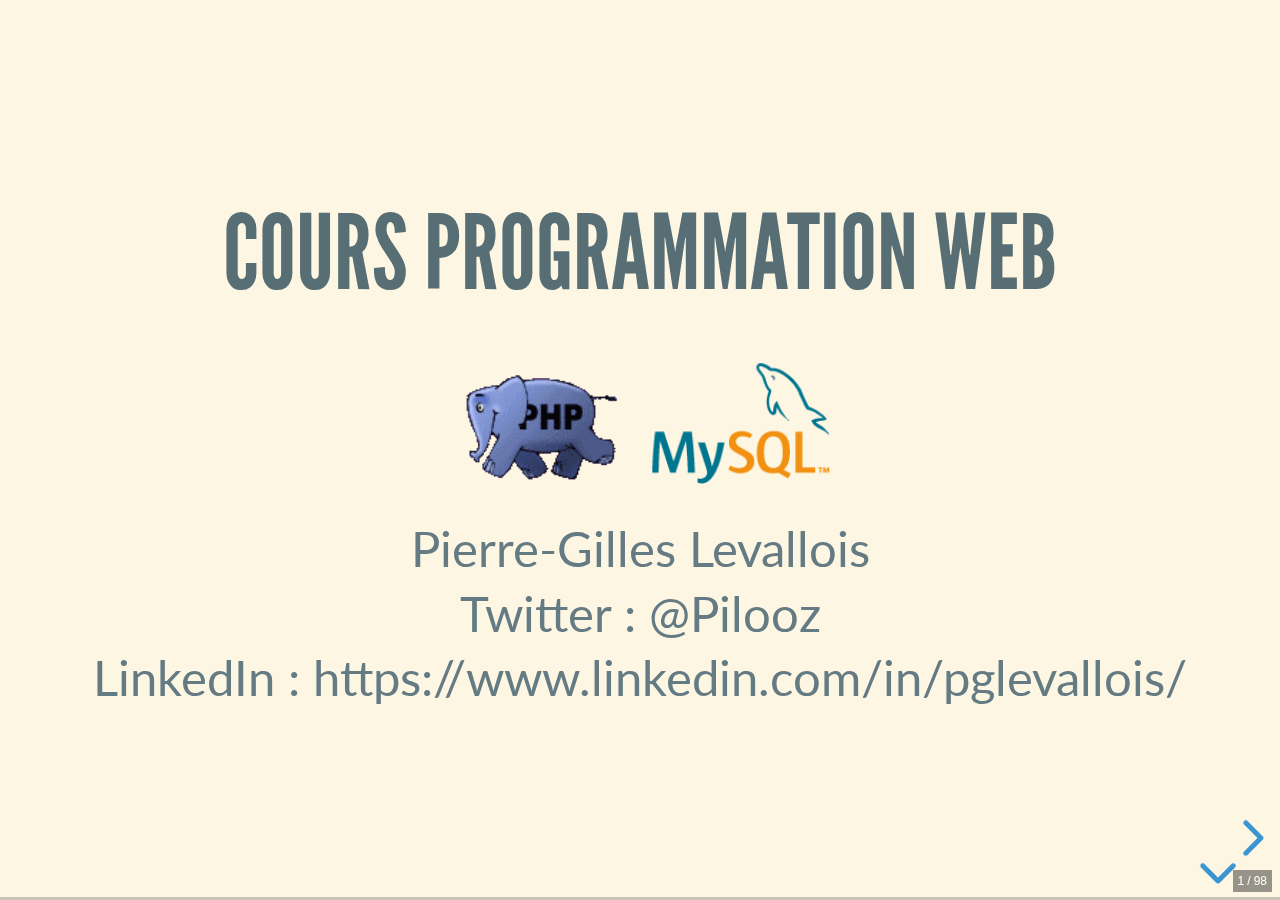
==== commit f276a890: "Chapitre 4 : exercice 1" ====
--- a/cours/index.html
+++ b/cours/index.html
@@ -1054,7 +1054,7 @@
 					</section>
 
 					<section class="left">
-						<h4 class="center">Exercice</h4>
+						<h4 class="center">Exercice 1 : modélisons de la base de données</h4>
 						<strong><u>objectif</u></strong> : Créer la structure de base de données 
 						qui permettra d'alimenter votre site perso.
 						<br>
@@ -1235,22 +1235,122 @@
 					</section>
 
 					<section>
+						<h4>Outils : phpMyAdmin</h4>
+						Une petite démo vaut mieux qu'un long discours...
+						<a href="http://localhost/phpmyadmin/" target="_blank" rel="noopener noreferrer">http://localhost/phpmyadmin/</a>
+						<aside class="notes">
+							PhpMyAdmin est peut-être plus accessible que MySQLWB, mais ne propose pas de représentation 
+							graphique du modèle des données. <br>
+							Il est très pratique pour aller voir ce qu'il y a dans les tables, y faire des modifications et des corrections. <br>
+							Il s'agit d'un outil de dev, pas de production : 
+							il donne accès à tout la BDD, et pose donc potentiellement un problème de sécurité.
+						</aside>
+					</section>
+
+					<section>
 						<!-- COFFEE-BREAK _ COFFEE-BREAK _ COFFEE-BREAK _ COFFEE-BREAK _ COFFEE-BREAK  -->
 						<h4>Coffee - break !</h4>
 						<iframe src="http://localhost/cours-web/coffee-break/" frameborder="0" height="500px"></iframe>
 						<!-- COFFEE-BREAK _ COFFEE-BREAK _ COFFEE-BREAK _ COFFEE-BREAK _ COFFEE-BREAK  -->
 					</section>
-
-					<section>
-						<h4>Outils : phpMyAdmin</h4>
-						Une petite démo vaut mieux qu'un long discours...
-						<a href="http://localhost/phpmyadmin/" target="_blank" rel="noopener noreferrer">http://localhost/phpmyadmin/</a>
-						<aside class="notes">
-							PhpMyAdmin est peut-être plus accessible que MySQLWB, mais ne propose pas de représentation 
-							graphique du modèle des données.
-						</aside>
-					</section>
-
+				</section>
+
+				<section>
+					<section>
+					<h2>Chapitre 4</h2>
+						Relier PHP et MySQL
+					</section>
+
+					<section>
+						<h4>principe de fonctionnement</h4>
+						Que se passe-t-il, à chaque appel de PHP ?
+						<ol>
+							<li class="fragment">Se connecter à MySQL.</li>
+							<li class="fragment">Exécuter une requête SQL (sélection, insertions, mise à jour)</li>
+							<li class="fragment">Intégrer les données récupérées dans notre modèle de page</li>
+							<li class="fragment">Renvoyer la page construite.</li>
+						</ol>
+					</section>
+					<section>
+						<h4>Se connecter à MySQL depuis PHP</h4>
+						Driver mysqli (Mysql Improved).
+						<pre>
+							<code class="hljs" data-trim data-line-numbers>
+								&lt;?php
+								echo "<h3>mysqli</h3>";
+								// mysqli
+								$mysqli = new mysqli("localhost", "root", "toortoor", "cv_db");
+								$result = $mysqli->query($requete_SQL);
+								$row = $result->fetch_assoc();
+								echo "<pre>";
+								print_r($row);
+								echo "</pre>";
+								?&gt;
+							</code>
+							<a href="http://localhost/cours-web/examples/test-connexion-mysql.php" target="_blank">Tester</a>
+						</pre>
+
+					</section>
+
+					<section>
+						<h4>Se connecter à MySQL depuis PHP</h4>
+						Driver PDO (PHP Data Objects).
+						<pre>
+							<code class="hljs" data-trim data-line-numbers>
+								&lt;?php
+								echo "<h3>PDO</h3>";
+								// PDO
+								$pdo = new PDO('mysql:host=localhost;dbname=cv_db', 'root', 'toortoor');
+								$statement = $pdo->query($requete_SQL);
+								$row = $statement->fetch(PDO::FETCH_ASSOC);
+								echo "<pre>";
+								print_r($row);
+								echo "</pre><hr>";
+								?&gt;
+							</code>
+							<a href="http://localhost/cours-web/examples/test-connexion-mysql-PDO.php" target="_blank">Tester</a>
+						</pre>
+					</section>
+
+					<section>
+						<h4>Mais alors quel choisir ?</h4>
+						Ces 2 drivers, font sensiblement la même chose. Il y a une grosse bataille d'experts sur quel est le meilleur driver ! <br>
+						
+						<img class="fragment left" src="img/idontcare.gif" alt="I don't care" width="30%;">
+						<div class="right fragment">Peu importe ! <br> On s'en fout !</div>
+						<aside class="notes">
+							MysqlI semble un tout petit plus rapide ?
+						</aside>
+					</section>
+
+					<section class="left">
+						<h4 class="center">Exercice 1 : Alimentation de notre Site perso par la BDD</h4>
+						<ol>
+							Alimenter la home avec vos infos personnelles depuis MySQL.</li>
+							<li>Alimenter la rubrique "mon blog" avec des articles extraits de MySQL.</li>
+							<li>Développer un formulaire d'ajout d'article.</li>
+						</ol>
+						<aside class="notes">
+							Parler d'injections SQL sur le code d'insertion d'un article... <br>
+							Si on ajoute le code suivant dans le formulaire, on peut hacker le système.
+							<small>
+							<pre>
+', '2020-01-01 12:12:12'), ('Article injecté', 'Titre bien salace', 'Texte comme je veux et liens qui pointent vers les sites que je veux', '2020-01-01 12:12:12');  -- /*							
+						   </pre>
+							</small>
+						</aside>
+					</section>	
+					
+					<section class="left">
+						<h4 class="center">Exercice 2 : Peupler une table de contacts</h4>
+						<ol>
+							<li>Alimenter une table de contacts, depuis le formulaire de la rubrique "contact". </li>
+							<li>Faire une liste de de tous les contacts. (sur localhost/contacts/).</li>
+							<li>Ajouter des fonctions de modifications, suppression des données.</li>
+						</ol>
+					</section>						
+
+				</section>
 
 <!-- ======================================================================================================== -->
 <!-- ======================================================================================================== -->
@@ -1258,12 +1358,6 @@
 <!-- ======================================================================================================== -->
 <!-- ======================================================================================================== -->
 
-				</section>
-
-				<section>
-					<h2>Chapitre 4</h2>
-
-				</section>
 
 				<section>
 					<h2>Chapitre 5</h2>
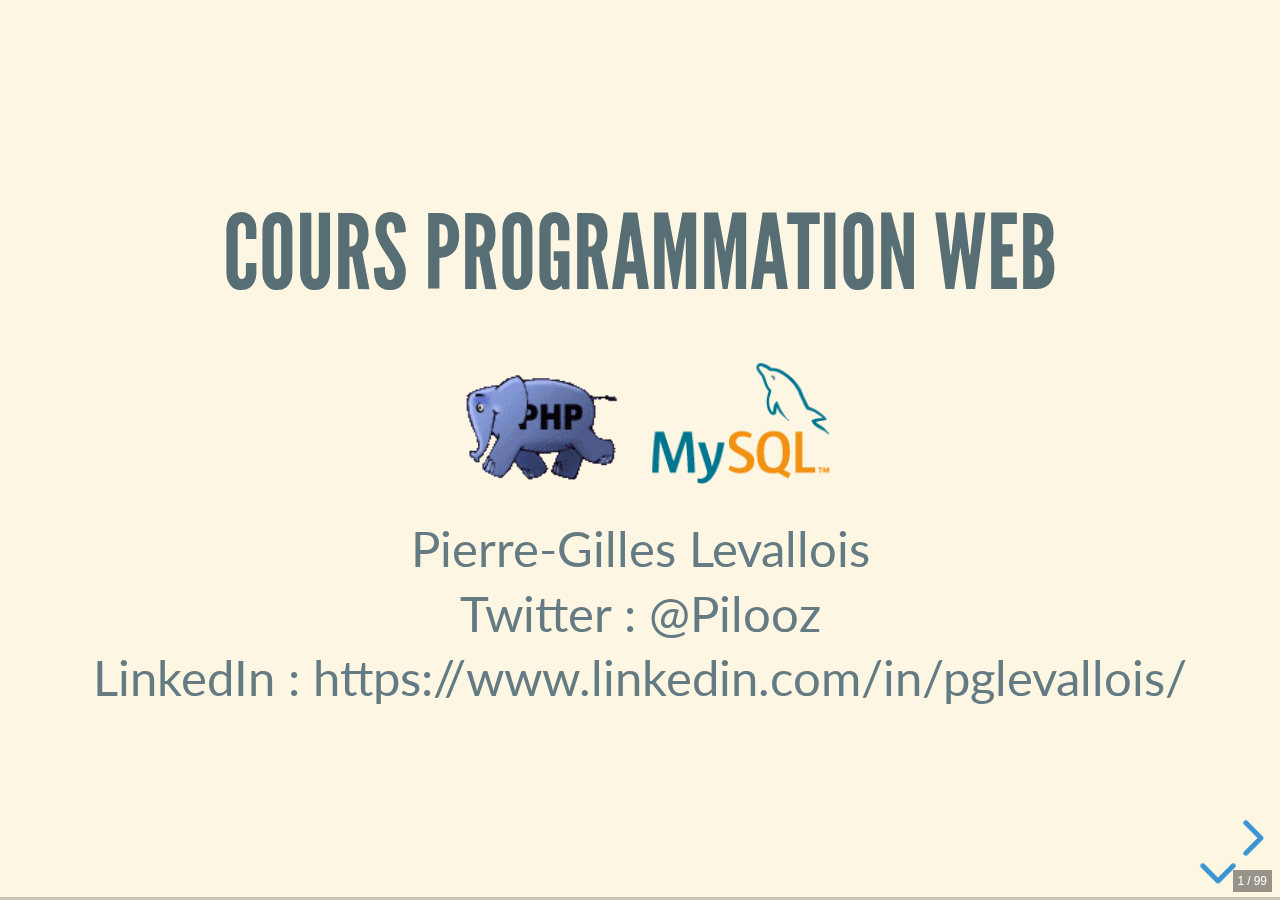
==== commit ea7d493f: "Chapitre 4 : exercice 1, modele detail" ====
--- a/cours/index.html
+++ b/cours/index.html
@@ -1326,9 +1326,11 @@
 					<section class="left">
 						<h4 class="center">Exercice 1 : Alimentation de notre Site perso par la BDD</h4>
 						<ol>
-							Alimenter la home avec vos infos personnelles depuis MySQL.</li>
+							<li>Alimenter la home avec vos infos personnelles depuis MySQL.</li>
 							<li>Alimenter la rubrique "mon blog" avec des articles extraits de MySQL.</li>
+							<li>Développer le modèle de détail de l'article</li>
 							<li>Développer un formulaire d'ajout d'article.</li>
+							<li>Réfléchir à comment ajouter les tags sur le même formulaire.</li>
 						</ol>
 						<aside class="notes">
 							Parler d'injections SQL sur le code d'insertion d'un article... <br>
@@ -1337,7 +1339,8 @@
 							<pre>
 ', '2020-01-01 12:12:12'), ('Article injecté', 'Titre bien salace', 'Texte comme je veux et liens qui pointent vers les sites que je veux', '2020-01-01 12:12:12');  -- /*							
 						   </pre>
-							</small>
+						   <a href="https://fr.wikipedia.org/wiki/Injection_SQL" target="_blank">https://fr.wikipedia.org/wiki/Injection_SQL</a>
+						</small>
 						</aside>
 					</section>	
 					
@@ -1345,8 +1348,17 @@
 						<h4 class="center">Exercice 2 : Peupler une table de contacts</h4>
 						<ol>
 							<li>Alimenter une table de contacts, depuis le formulaire de la rubrique "contact". </li>
-							<li>Faire une liste de de tous les contacts. (sur localhost/contacts/).</li>
+							<li>Faire une liste de tous les contacts.</li>
 							<li>Ajouter des fonctions de modifications, suppression des données.</li>
+						</ol>
+					</section>						
+
+					<section class="left">
+						<h4 class="center">Exercice 3 : Ajouter une authentification au site</h4>
+						<ol>
+							<li>Faire la mécanique d'authnetification.</li>
+							<li>Protéger toutes les fonctionnalités de gestion des contenus et la liste des contacts.</li>
+							<li>Essayez de pirater votre site par injection SQL.</li>
 						</ol>
 					</section>						
 
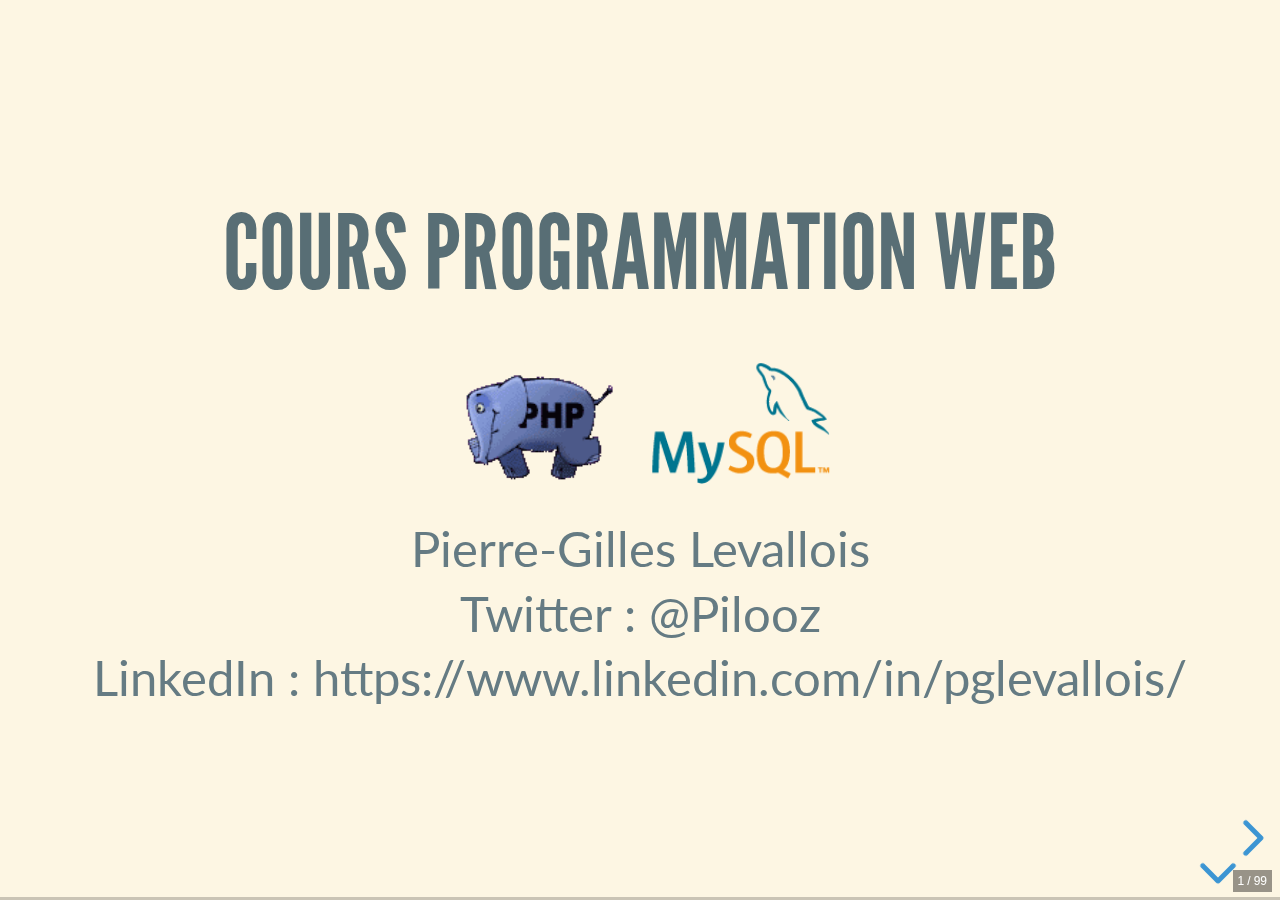
==== commit 588ff762: "Chapitre 4 : Exercice 2" ====
--- a/cours/index.html
+++ b/cours/index.html
@@ -1349,14 +1349,15 @@
 						<ol>
 							<li>Alimenter une table de contacts, depuis le formulaire de la rubrique "contact". </li>
 							<li>Faire une liste de tous les contacts.</li>
-							<li>Ajouter des fonctions de modifications, suppression des données.</li>
+							<li>Avec des fonctions de modifications, suppression des données.</li>
 						</ol>
 					</section>						
 
 					<section class="left">
 						<h4 class="center">Exercice 3 : Ajouter une authentification au site</h4>
 						<ol>
-							<li>Faire la mécanique d'authnetification.</li>
+							<li>Coder une authnetification contre la base de données.</li>
+							<li>Intégrer un formulaire de login.</li>
 							<li>Protéger toutes les fonctionnalités de gestion des contenus et la liste des contacts.</li>
 							<li>Essayez de pirater votre site par injection SQL.</li>
 						</ol>
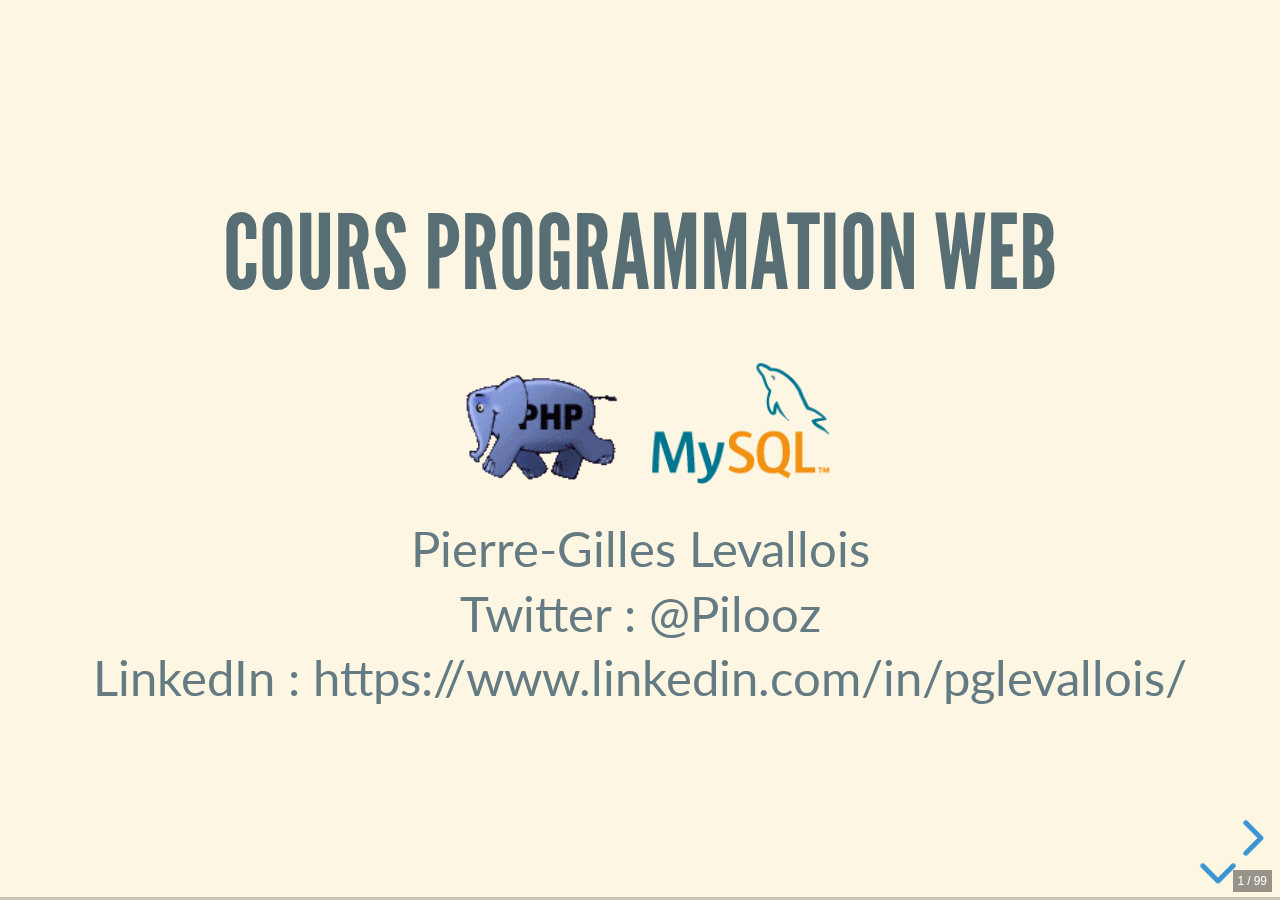
==== commit 4c49831f: "Adatation cours en ligne" ====
--- a/cours/index.html
+++ b/cours/index.html
@@ -664,19 +664,18 @@
 							</table>
 					</section>
 					<section>
-						<p>6 groupes de 4 étudiant.e.s.<br/>
-							30 min de recherche, 30 min de restitution.</p>
+						<p>Travail par individuel ou en binôme</p>
 							<small>
 								<ol>
 									<li>Allez sur php.net.</li>
 									<li>Lisez la section correspondante</li>
 									<li>Faites tourner les exemples proposés</li>
-									<li>Résumez en 1 ou 2 phrases</li>
-									<li>Partagez vos connaissances</li>
+									<li>Résumez en 1 ou 2 phrases simples</li>
+									<!-- <li>Partagez vos connaissances</li> -->
 								</ol>
 							</small>
 							<p>&nbsp;</p>
-							<iframe src="http://localhost/cours-web/timer-countdown/" frameborder="0" width="100%" height="250px"></iframe>
+							<!-- <iframe src="http://localhost/cours-web/timer-countdown/" frameborder="0" width="100%" height="250px"></iframe> -->
 					</section>
 
 					<section>
